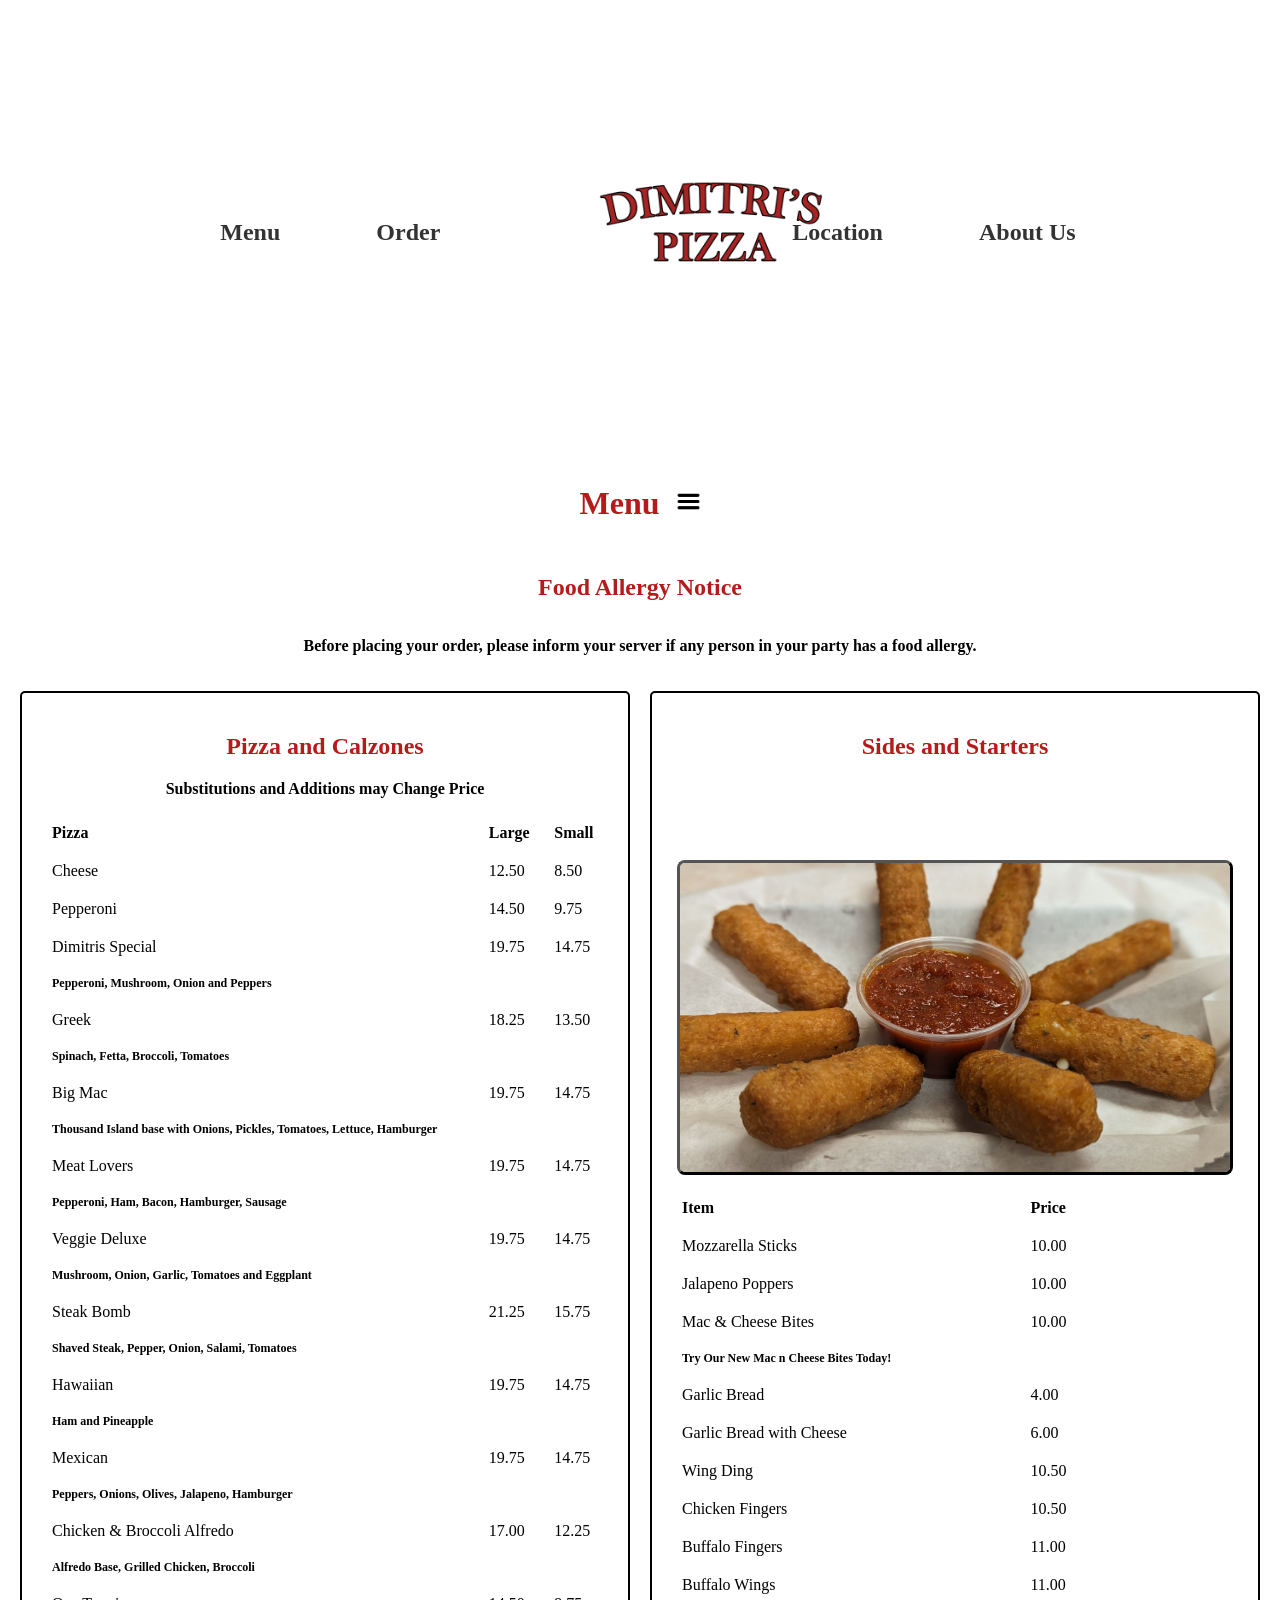
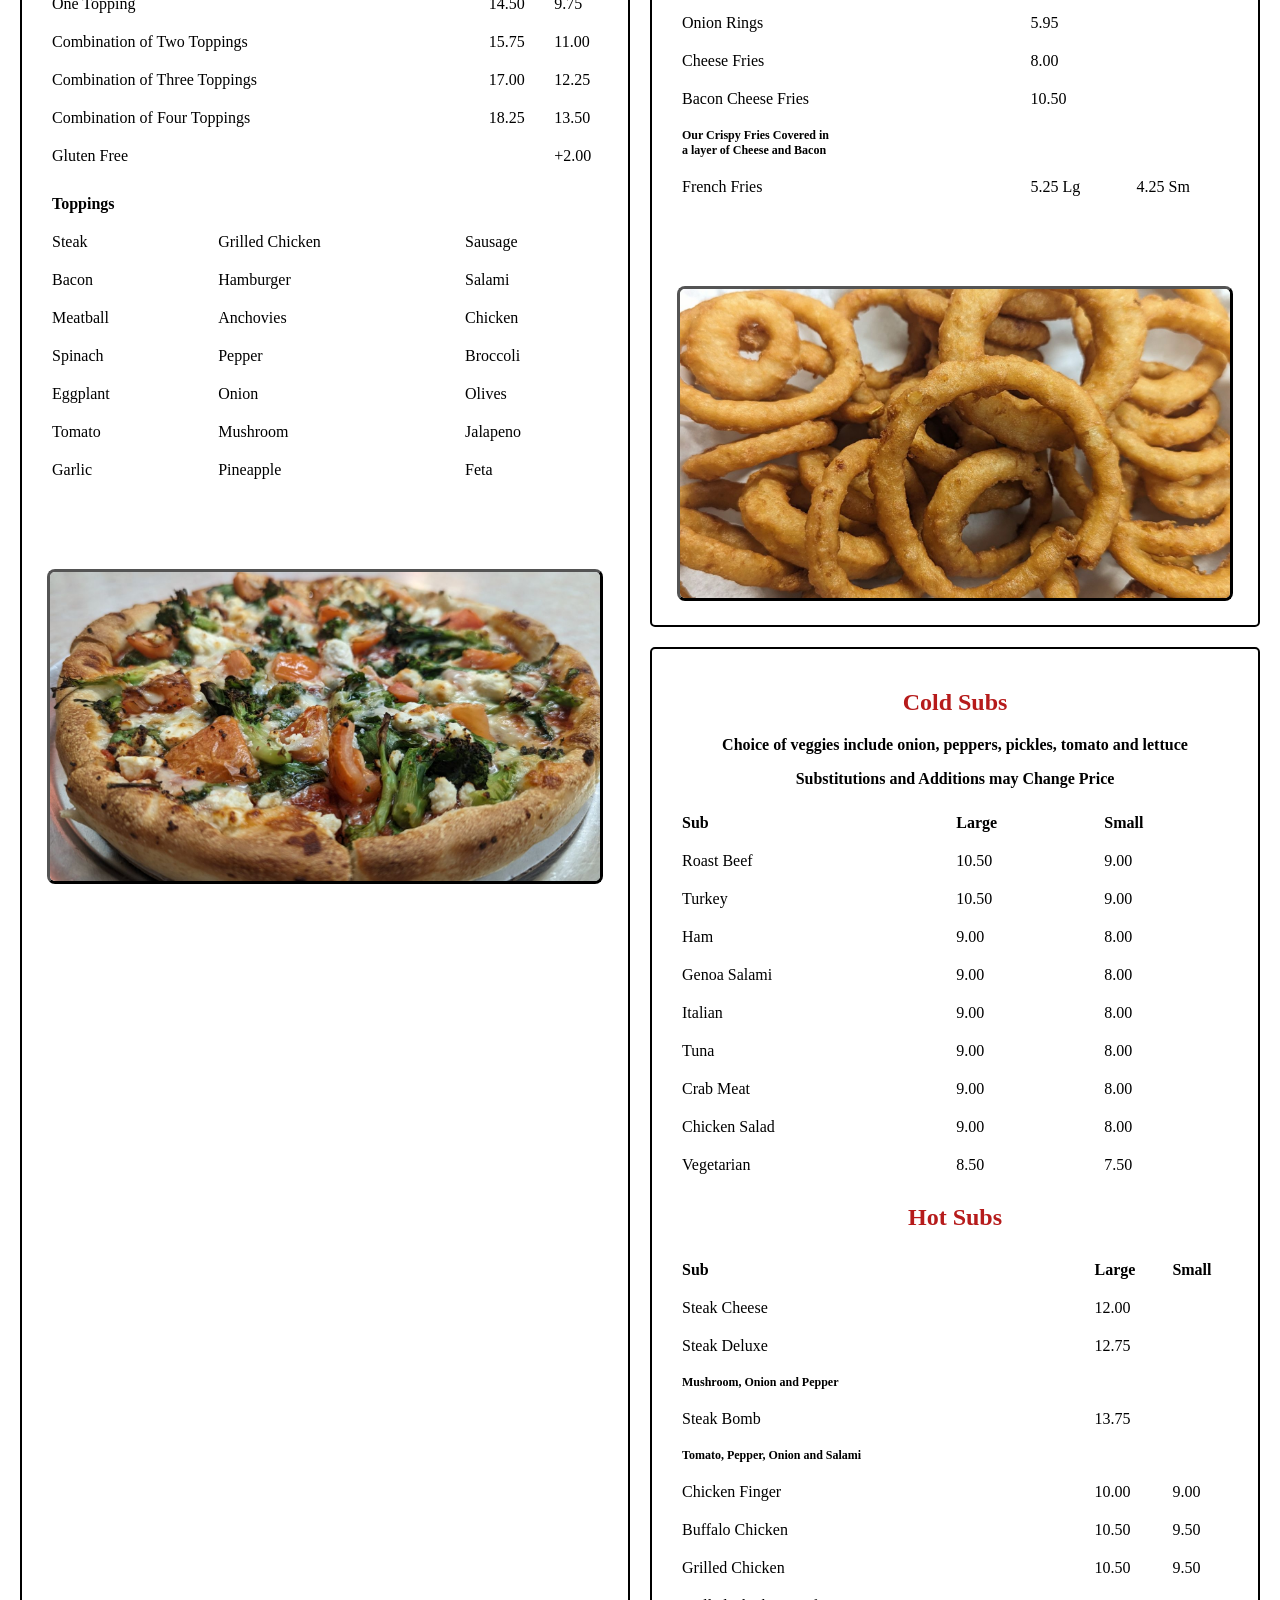
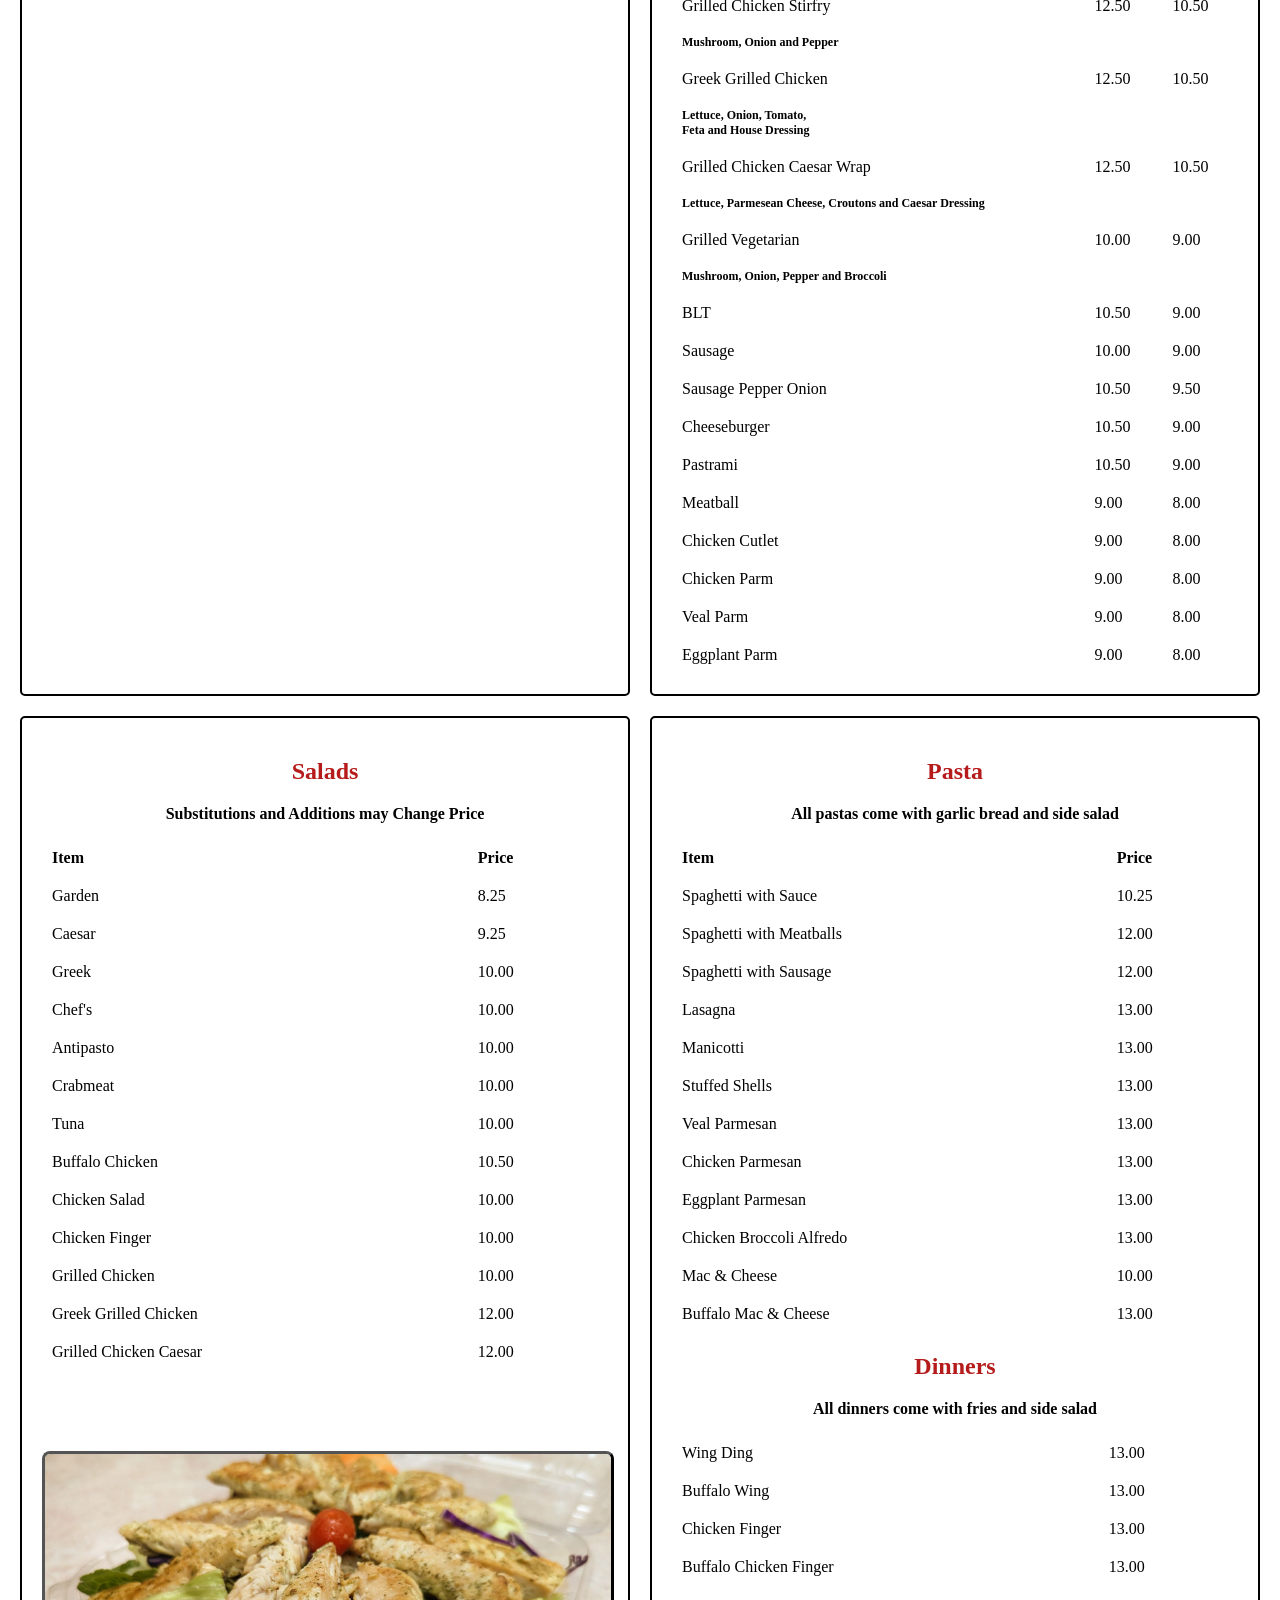
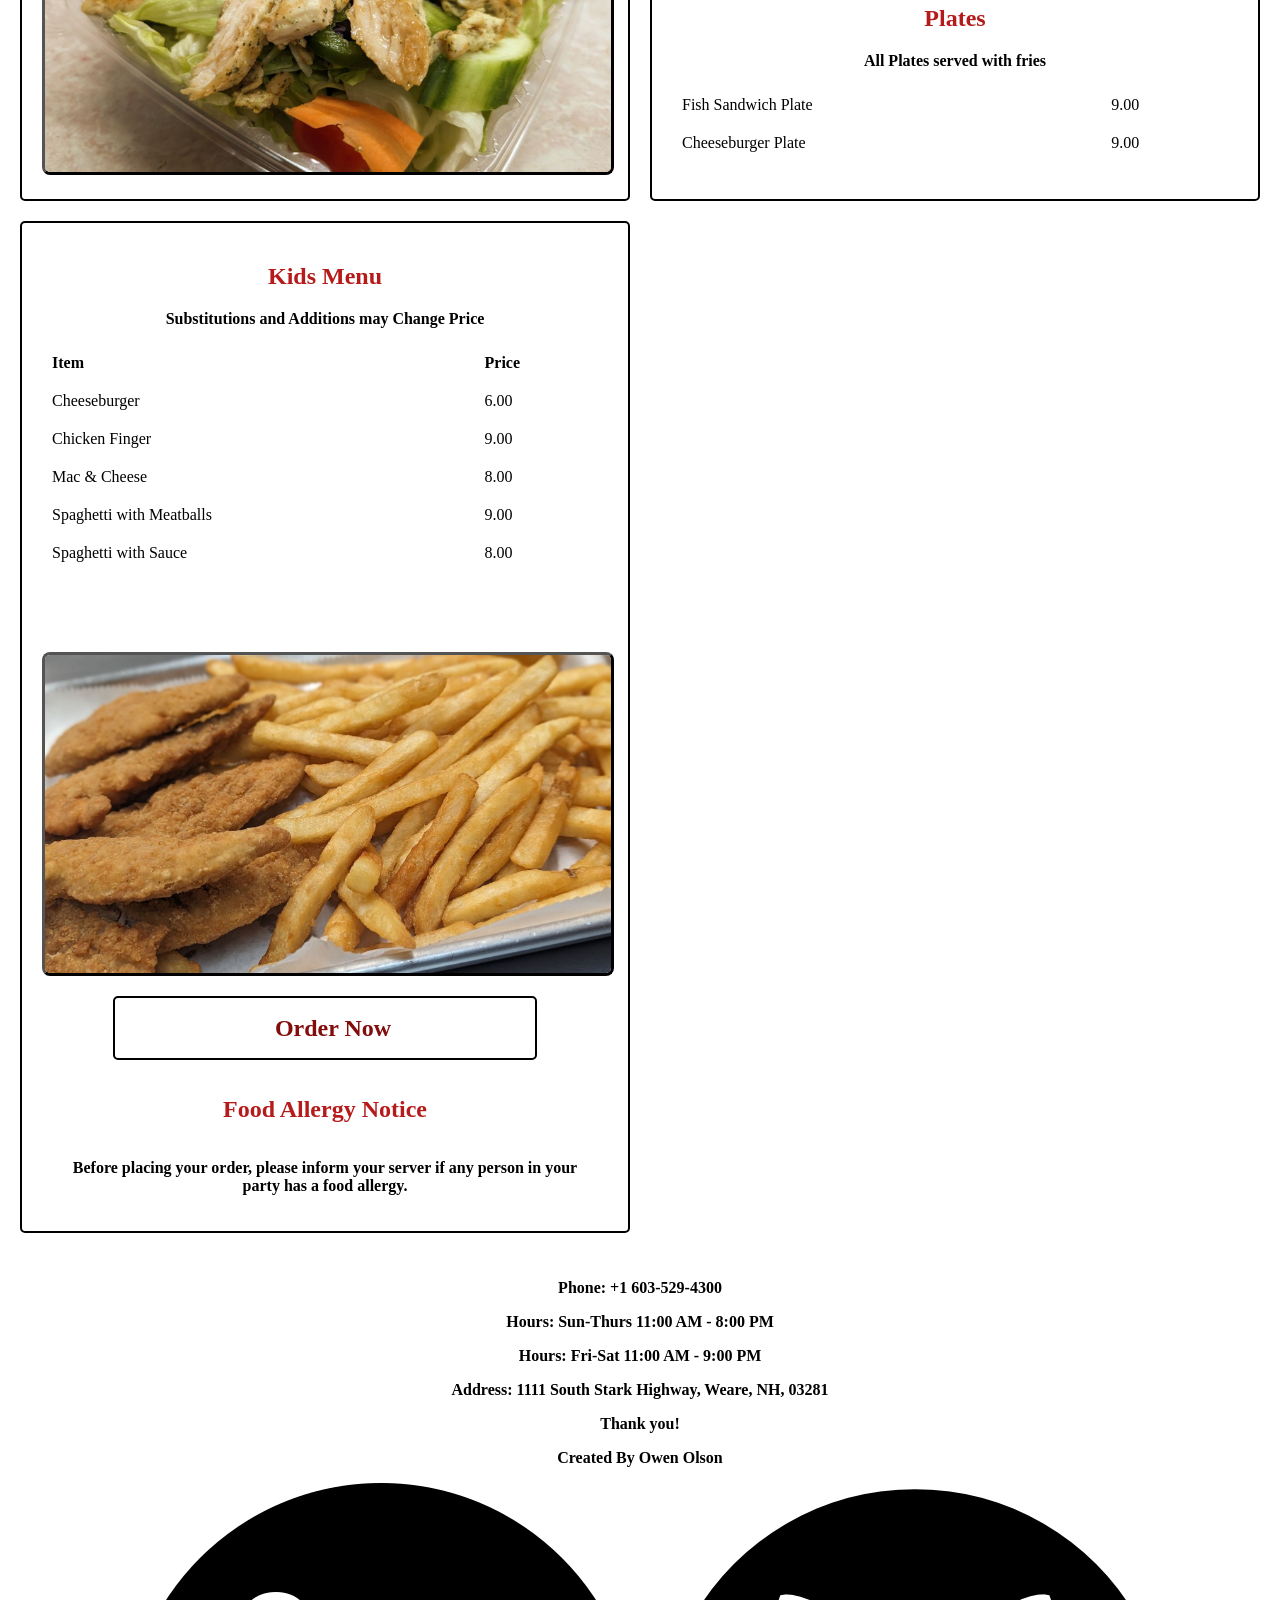
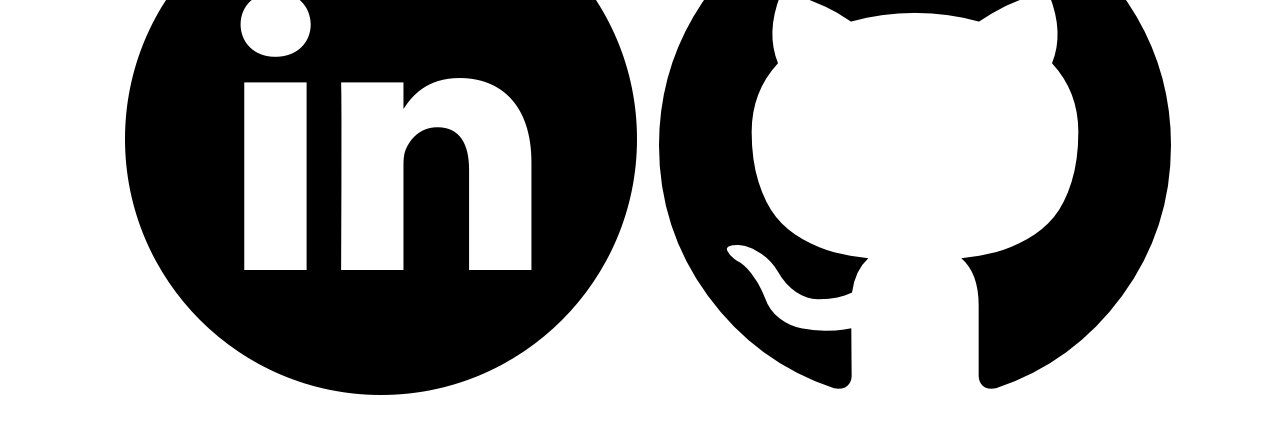
==== menu.html @ 3672a219 "made some spelling corrections" ====
<!DOCTYPE html>
<html lang="en">

<head>
  <meta charset="UTF-8">
  <meta name="viewport" content="width=device-width, initial-scale=1.0">
  <link rel="stylesheet" href="style.css" />
  <title>Dimitris Pizza Menu</title>
  <style>
    body {
      font-family: Arial, sans-serif;
      margin: 0;
      padding: 0;
      box-sizing: border-box;
    }

    header {
      display: flex;
      justify-content: center;
      align-items: center;
      padding: 10px;
      background-color: #ffffff;
      color: #b61b1b;
    }

    nav {
      display: flex;
      justify-content: center;
      align-items: center;
      background-color: #ffffff;
      padding: 1rem;
      flex-wrap: wrap;
    }

    .navbar-logo img {
      max-width: 20rem;
      margin: 3rem;
      height: auto;
    }

    .navbar-links {
      display: flex;
      margin-top: 10px;
    }

    .navbar-links a {
      font-family: "Times New Roman", Times, serif;
      font-weight: bold;
      margin: 3rem;
      text-decoration: none;
      color: #333;
    }

    h1 {
      color: #b61b1b;
      font-family: "Times New Roman", Times, serif;
      font-weight: bolder;
      font-size: 2rem;
    }

    .menu-dropdown {
      margin: 0 0 0 1rem;
      position: relative;
      display: inline-block;
    }

    .menu-dropdown-content {
      display: none;
      position: absolute;
      background-color: #f9f9f9;
      min-width: 160px;
      box-shadow: 0px 8px 16px 0px rgba(0, 0, 0, 0.2);
      z-index: 1;
    }

    .menu-dropdown:hover .menu-dropdown-content {
      display: block;
    }
    .alergy {
      display: flex;
      justify-content: center;
      align-items: center;
      flex-direction: column;
    }
    .grid-container {
      display: grid;
      grid-template-columns: repeat(auto-fill, minmax(500px, 1fr));
      grid-gap: 20px;
      justify-content: space-around;
      align-items: stretch;
      margin: 20px;
    }

    .grid-item {
      box-sizing: border-box;
      padding: 20px;
      text-align: center;
      background-color: #fff;
      border: 2px solid #000;
      border-radius: 5px;
      align-items: center;
    }

    h2 {
      color: #b61b1b;
      font-family: "Times New Roman", Times, serif;
      font-weight: bolder;
    }

    table {
      width: 100%;
      border-collapse: collapse;
      margin-top: 10px;
    }

    th,
    td {
      font-family: "Times New Roman", Times, serif;
      padding: 10px;
      text-align: left;
    }

    th {
      background-color: #ffffff;
      font-weight: bold;
    }

    .menu-img {
      border-style: outset;
      border-color: #000;
      border-radius: .5rem;
      margin-top: 5rem;
      max-width: 100%;
      height: auto;
    }

    button {
      margin: 1rem;
      box-sizing: border-box;
      padding: 1rem 3rem;
      text-align: center;
      background-color: #fff;
      border: 2px solid #000;
      border-radius: 5px;
      align-items: center;
      transition: background-color 0.3s ease;
      font-size: 1.5rem;
    }

    button:hover {
      background-color: #130000;
    }

    button a {
      text-decoration: none;
      color: #830c0c;
      font-family: "Times New Roman", Times, serif;
      font-weight: bold;
    }

    .menu-dropdown {
      position: relative;
      display: inline-block;
    }

    .menu-dropdown img {
      cursor: pointer;
    }

    .menu-dropdown-content {
      display: none;
      position: absolute;
      background-color: #f9f9f9;
      box-shadow: 0px 8px 16px 0px rgba(0, 0, 0, 0.2);
      z-index: 1;
    }

    .menu-dropdown-content a {
      color: #333;
      padding: 12px 16px;
      text-decoration: none;
      display: block;
    }

    .menu-dropdown-content a:hover {
      background-color: #ddd;
    }

    .menu-dropdown:hover .menu-dropdown-content {
      display: block;
    }


    p {
      margin: 1rem;
      font-family: "Times New Roman", Times, serif;
      font-weight: bold;
      text-align: center;

    }
    .ingredients {
      font-family: "Times New Roman", Times, serif;
      font-weight: bold;
      font-size: .75rem;
    }
    .menuheader {
      font-size: 1.5rem;
      color: #b61b1b;
      text-align: center;
    }
    @media (max-width: 820px) {
      .grid-container {
        grid-template-columns: 1fr;
      }

      .grid-item {
        width: 100%;
        margin-left: 0;
      }

      button {
        font-size: calc(100% + 1rem);
      }

      .nav {
        display: flex;
        flex-direction: column;
      }

      .navbar-links {
        flex-direction: row;
        align-items: center;

      }

      .navbar-links {
        order: 1;
      }

      .navbar-links a {
        margin: 1rem;
      }
    }
  </style>
</head>

<body>
  <nav>
    <div class="navbar-links">
      <a href="menu.html">Menu</a>
      <a href="tel:+16035294300">Order</a>
    </div>

    <div class="navbar-logo">
      <a href="index.html">
        <img class="logo" src="Photos/DimiLogo.png" alt="Dimitris Pizza Logo">
      </a>
    </div>
    <div class="navbar-links">
      <a href="index.html#location">Location</a>
      <a href="index.html#aboutus">About Us</a>
    </div>
  </nav>

  <header>
    <h1>Menu</h1>
    <div class="menu-dropdown">
      <img class="menu pizza" src="Photos/Hamburger_icon.png" alt="dropdown image" height="25rem" width="25rem">
      <div class="menu-dropdown-content">
        <a class="menu-link" href="#pizza-calzones">Pizza and Calzones</a>
        <a class="menu-link" href="#subs">Subs</a>
        <a class="menu-link" href="#sides-starters">Sides and Starters</a>
        <a class="menu-link" href="#salads">Salads</a>
        <a class="menu-link" href="#dinner-plates">Dinners and Plates</a>
        <a class="menu-link" href="#kids-menu">Kids Menu</a>
      </div>
    </div>

  </header>
  <div class="alergy">
    <h2>Food Allergy Notice</h2>
    <div>
      <p>Before placing your order, please inform your server if any person in your party has a food allergy.</p>
    </div>
  </div>

  <div class="grid-container">
    <div class="grid-item double-height pizza-calzones" id="pizza-calzones">
      <h2>Pizza and Calzones</h2>
      <p>Substitutions and Additions may Change Price</p>
      <table>
        <tr>
          <th>Pizza</th>
          <th>Large</th>
          <th>Small</th>
        </tr>
        <tr>
          <td>Cheese</td>
          <td>12.50</td>
          <td>8.50</td>
        </tr>
        <tr>
          <td>Pepperoni</td>
          <td>14.50</td>
          <td>9.75</td>
        </tr>
        <tr>
          <td>Dimitris Special</td>
          <td>19.75</td>
          <td>14.75</td>
          <tr class="ingredients">
            <td>Pepperoni, Mushroom, Onion and Peppers </td>
          </tr>
        </tr>
        <tr>
          <td>Greek</td>
          <td>18.25</td>
          <td>13.50</td>
          <tr class="ingredients">
            <td>Spinach, Fetta, Broccoli, Tomatoes </td>
          </tr>
        </tr>

        <tr>
          <td>Big Mac</td>
          <td>19.75</td>
          <td>14.75</td>
          <tr class="ingredients">
            <td>Thousand Island base with Onions, Pickles, Tomatoes, Lettuce, Hamburger</td>
          </tr>
        </tr>
        <tr>
          <td>Meat Lovers</td>
          <td>19.75</td>
          <td>14.75</td>
          <tr class="ingredients">
            <td>Pepperoni, Ham, Bacon, Hamburger, Sausage </td>
          </tr>
        </tr>
        <tr>
          <td>Veggie Deluxe</td>
          <td>19.75</td>
          <td>14.75</td>
          <tr class="ingredients">
            <td>Mushroom, Onion, Garlic, Tomatoes and Eggplant </td>
          </tr>
        </tr>
        <tr>
          <td>Steak Bomb</td>
          <td>21.25</td>
          <td>15.75</td>
          <tr class="ingredients">
            <td>Shaved Steak, Pepper, Onion, Salami, Tomatoes</td>
          </tr>
        </tr>
        <tr>
          <td>Hawaiian</td>
          <td>19.75</td>
          <td>14.75</td>
          <tr class="ingredients">
            <td>Ham and Pineapple</td>
          </tr>
        </tr>
        <tr>
          <td>Mexican</td>
          <td>19.75</td>
          <td>14.75</td>
          <tr class="ingredients">
            <td>Peppers, Onions, Olives, Jalapeno, Hamburger</td>
          </tr>
        </tr>
        <tr>
          <td>Chicken & Broccoli Alfredo</td>
          <td>17.00</td>
          <td>12.25</td>
          <tr class="ingredients">
            <td>Alfredo Base, Grilled Chicken, Broccoli</td>
          </tr>
        </tr>
        <td>One Topping</td>
        <td>14.50</td>
        <td>9.75</td>
        </tr>
        <tr>
          <td>Combination of Two Toppings</td>
          <td>15.75</td>
          <td>11.00</td>
        </tr>
        <tr>
          <td>Combination of Three Toppings</td>
          <td>17.00</td>
          <td>12.25</td>
        </tr>
        <tr>
          <td>Combination of Four Toppings</td>
          <td>18.25</td>
          <td>13.50</td>
        </tr>

        <tr>
          <td>Gluten Free</td>
          <td></td>
          <td>+2.00</td>
        </tr>

      </table>
      <table>
        <tr>
          <th>Toppings</th>
        </tr>
        <tr>
          <td>Steak</td>
          <td>Grilled Chicken</td>
          <td>Sausage</td>
        </tr>
        <tr>
          <td>Bacon</td>
          <td>Hamburger</td>
          <td>Salami</td>
        </tr>
        <tr>
          <td>Meatball</td>
          <td>Anchovies</td>
          <td>Chicken</td>
        </tr>
        <tr>
          <td>Spinach</td>
          <td>Pepper</td>
          <td>Broccoli</td>
        </tr>
        <tr>
          <td>Eggplant</td>
          <td>Onion</td>
          <td>Olives</td>
        </tr>
        <tr>
          <td>Tomato</td>
          <td>Mushroom</td>
          <td>Jalapeno</td>
        </tr>
        <tr>
          <td>Garlic</td>
          <td>Pineapple</td>
          <td>Feta</td>
        </tr>
      </table>
      <img class="menu-img" src="Photos/Pizza.JPG" alt="Menu page image of a yummy dimitris pizza" height="400rem"
        width="550rem">
    </div>
    <div class="grid-item sides-starters" id="sides-starters">
      <h2>Sides and Starters</h2>
      <table>
        <tr>
          <th>Item</th>
          <th>Price</th>
        </tr>
        
        <tr>
          <td>Mozzarella Sticks</td>
          <td>10.00</td>
        </tr>
        <img class="menu-img" src="Photos/mozzstix.JPG" alt="menu item Mozzarella sticks" height="400rem"
        width="550rem">
        <tr>
          <td>Jalapeno Poppers</td>
          <td>10.00</td>
        </tr>
        <tr>
          <td>Mac & Cheese Bites</td>
          <td>10.00</td>
          <tr class="ingredients">
            <td>Try Our New Mac n Cheese Bites Today!
          </tr>
        </tr>
        <tr>
          <td>Garlic Bread</td>
          <td>4.00</td>
        </tr>
        <tr>
          <td>Garlic Bread with Cheese</td>
          <td>6.00</td>
        </tr>
        <tr>
          <td>Wing Ding</td>
          <td>10.50</td>
        </tr>
        <tr>
          <td>Chicken Fingers</td>
          <td>10.50</td>
        </tr>
        <tr>
          <td>Buffalo Fingers</td>
          <td>11.00</td>
        </tr>
        <tr>
          <td>Buffalo Wings</td>
          <td>11.00</td>
        </tr>
        <tr>
          <td>Onion Rings</td>
          <td>5.95</td>
        </tr>
        <tr>
          <td>Cheese Fries</td>
          <td>8.00</td>
        </tr>
        <tr>
          <td>Bacon Cheese Fries</td>
          <td>10.50</td>
          <tr class="ingredients">
            <td>Our Crispy Fries  Covered in <br>  a layer of Cheese and Bacon</td>
          </tr>
        </tr>
        <tr>
          <td>French Fries</td>
          <td>5.25 Lg</td>
          <td>4.25 Sm</td>
        </tr>


      </table>
      <img class="menu-img" src="Photos/onionring.JPG" alt="Menu page image of a yummy dimitris pizza" height="400rem"
        width="550rem">
    </div>
    <div class="grid-item subs" id="subs">
      <h2>Cold Subs</h2>
      <p>Choice of veggies include onion, peppers, pickles, tomato and lettuce</p>
      <p>Substitutions and Additions may Change Price</p>
      <table>
        <tr>
          <th>Sub</th>
          <th>Large</th>
          <th>Small</th>
        </tr>
        <tr>
          <td>Roast Beef</td>
          <td>10.50</td>
          <td>9.00</td>
        </tr>
        <tr>
          <td>Turkey</td>
          <td>10.50</td>
          <td>9.00</td>
        </tr>
        <tr>
          <td>Ham</td>
          <td>9.00</td>
          <td>8.00</td>
        </tr>
        <tr>
          <td>Genoa Salami</td>
          <td>9.00</td>
          <td>8.00</td>
        </tr>
        <tr>
          <td>Italian</td>
          <td>9.00</td>
          <td>8.00</td>
        </tr>
        <tr>
          <td>Tuna</td>
          <td>9.00</td>
          <td>8.00</td>
        </tr>
        <tr>
          <td>Crab Meat</td>
          <td>9.00</td>
          <td>8.00</td>
        </tr>
        <tr>
          <td>Chicken Salad</td>
          <td>9.00</td>
          <td>8.00</td>
        </tr>
        <tr>
          <td>Vegetarian</td>
          <td>8.50</td>
          <td>7.50</td>
        </tr>
      </table>

      <h2>Hot Subs</h2>
      <table>

        <tr>
          <th>Sub</th>
          <th>Large</th>
          <th>Small</th>
        </tr>
        <tr>
          <td>Steak Cheese</td>
          <td>12.00</td>
        </tr>
        <tr>
          <td>Steak Deluxe</td>
          <td>12.75</td>
          <tr class="ingredients">
            <td>Mushroom, Onion and Pepper</td>
          </tr>
        </tr>
        <tr>
          <td>Steak Bomb</td>
          <td>13.75</td>
          <tr class="ingredients">
            <td>Tomato, Pepper, Onion and Salami</td>
          </tr>
        </tr>
        <tr>
          <td>Chicken Finger</td>
          <td>10.00</td>
          <td>9.00</td>
        </tr>
        <tr>
          <td>Buffalo Chicken</td>
          <td>10.50</td>
          <td>9.50</td>
        </tr>
        <tr>
          <td>Grilled Chicken</td>
          <td>10.50</td>
          <td>9.50</td>
        </tr>
        <tr>
          <td>Grilled Chicken Stirfry</td>
          <td>12.50</td>
          <td>10.50</td>
          <tr class="ingredients">
            <td>Mushroom, Onion and Pepper</td>
          </tr>
        </tr>
        <tr>
          <td>Greek Grilled Chicken</td>
          <td>12.50</td>
          <td>10.50</td>
          <tr class="ingredients">
            <td>Lettuce, Onion,  Tomato, <br> Feta and House Dressing</td>
          </tr>
        </tr>
        <tr>
          <td>Grilled Chicken Caesar Wrap</td>
          <td>12.50</td>
          <td>10.50</td>
          <tr class="ingredients">
            <td>Lettuce, Parmesean Cheese, Croutons and Caesar Dressing</td>
          </tr>
        </tr>
        
        <tr>
          <td>Grilled Vegetarian</td>
          <td>10.00</td>
          <td>9.00</td>
          <tr class="ingredients">
            <td>Mushroom, Onion, Pepper and Broccoli</td>
          </tr>
        </tr>
        <tr>
          <td>BLT</td>
          <td>10.50</td>
          <td>9.00</td>
        </tr>
        <tr>
          <td>Sausage</td>
          <td>10.00</td>
          <td>9.00</td>
        </tr>
        <tr>
          <td>Sausage Pepper Onion</td>
          <td>10.50</td>
          <td>9.50</td>
        </tr>
        <tr>
          <td>Cheeseburger</td>
          <td>10.50</td>
          <td>9.00</td>
        </tr>
        <tr>
          <td>Pastrami</td>
          <td>10.50</td>
          <td>9.00</td>
        </tr>
        <tr>
          <td>Meatball</td>
          <td>9.00</td>
          <td>8.00</td>
        </tr>
        <tr>
          <td>Chicken Cutlet</td>
          <td>9.00</td>
          <td>8.00</td>
        </tr>
        <tr>
          <td>Chicken Parm</td>
          <td>9.00</td>
          <td>8.00</td>
        </tr>
        <tr>
          <td>Veal Parm</td>
          <td>9.00</td>
          <td>8.00</td>
        </tr>
        <tr>
          <td>Eggplant Parm</td>
          <td>9.00</td>
          <td>8.00</td>
        </tr>

      </table>
    </div>
    <div class="grid-item salads" id="salads">
      <h2>Salads</h2>
      <p>Substitutions and Additions may Change Price</p>
      <table>
        <tr>
          <th>Item</th>
          <th>Price</th>
        </tr>
        <tr>
          <td>Garden</td>
          <td>8.25</td>
        </tr>
        <tr>
          <td>Caesar</td>
          <td>9.25</td>
        </tr>
        <tr>
          <td>Greek</td>
          <td>10.00</td>
        </tr>
        <tr>
          <td>Chef's</td>
          <td>10.00</td>
        </tr>
        <tr>
          <td>Antipasto</td>
          <td>10.00</td>
        </tr>
        <tr>
          <td>Crabmeat</td>
          <td>10.00</td>
        </tr>
        <tr>
          <td>Tuna</td>
          <td>10.00</td>
        </tr>
        <tr>
          <td>Buffalo Chicken</td>
          <td>10.50</td>
        </tr>
        <tr>
          <td>Chicken Salad</td>
          <td>10.00</td>
        </tr>
        <tr>
          <td>Chicken Finger</td>
          <td>10.00</td>
        </tr>
        <tr>
          <td>Grilled Chicken</td>
          <td>10.00</td>
        </tr>
        <tr>
          <td>Greek Grilled Chicken</td>
          <td>12.00</td>
        </tr>
        <tr>
          <td>Grilled Chicken Caesar</td>
          <td>12.00</td>
        </tr>
        <tr>
      </table>
      <img class="menu-img" src="Photos/Salad.JPG" alt="Menu page image of a yummy salad" height="auto" width="100%">

    </div>
    <div class="grid-item dinner-plates" id="dinner-plates">
      <h2>Pasta</h2>
      <p>All pastas come with garlic bread and side salad</p>
      <table>
        <tr>
          <th>Item</th>
          <th>Price</th>
        </tr>
        <tr>
          <td>Spaghetti with Sauce</td>
          <td>10.25</td>
        </tr>
        <tr>
          <td>Spaghetti with Meatballs</td>
          <td>12.00</td>

        </tr>
        <tr>
          <td>Spaghetti with Sausage</td>
          <td>12.00</td>
        </tr>
        <tr>
          <td>Lasagna</td>
          <td>13.00</td>
        </tr>
        <tr>
          <td>Manicotti</td>
          <td>13.00</td>
        </tr>
        <tr>
          <td>Stuffed Shells</td>
          <td>13.00</td>
        </tr>
        <tr>
          <td>Veal Parmesan</td>
          <td>13.00</td>
        </tr>
        <tr>
          <td>Chicken Parmesan</td>
          <td>13.00</td>
        </tr>
        <tr>
          <td>Eggplant Parmesan</td>
          <td>13.00</td>
        </tr>
        <tr>
          <td>Chicken Broccoli Alfredo</td>
          <td>13.00</td>
        </tr>
        <tr>
          <td>Mac & Cheese</td>
          <td>10.00</td>
        </tr>
        <tr>
          <td>Buffalo Mac & Cheese</td>
          <td>13.00</td>
        </tr>
      </table>
        <h2>Dinners</h2>
        <p>All dinners come with fries and side salad</p>
        <table>
        <tr>
          <td>Wing Ding</td>
          <td>13.00</td>
        </tr>
        <tr>
          <td>Buffalo Wing</td>
          <td>13.00</td>
        </tr>
        <tr>
          <td>Chicken Finger</td>
          <td>13.00</td>
        </tr>
        <tr>
          <td>Buffalo Chicken Finger</td>
          <td>13.00</td>
        </tr>
      </table>
      <h2>Plates</h2>
      <p>All Plates served with fries</p>
      <table>
        <tr>
          <td>Fish Sandwich Plate</td>
          <td>9.00</td>
        </tr>
        <tr>
          <td>Cheeseburger Plate</td>
          <td>9.00</td>
        </tr>
      </table>
    </div>
    <div class="grid-item kids-menu" id="kids-menu">
      <h2>Kids Menu</h2>
      <p>Substitutions and Additions may Change Price</p>
      <table>
        <tr>
          <th>Item</th>
          <th>Price</th>
        </tr>
        <tr>
          <td>Cheeseburger</td>
          <td>6.00</td>
        </tr>
        <tr>
          <td>Chicken Finger</td>
          <td>9.00</td>
        </tr>
        <tr>
          <td>Mac & Cheese</td>
          <td>8.00</td>
        </tr>
        <tr>
          <td>Spaghetti with Meatballs</td>
          <td>9.00</td>
        </tr>
        <tr>
          <td>Spaghetti with Sauce</td>
          <td>8.00</td>
        </tr>
      </table>
      <img class="menu-img" src="Photos/TenderFry.jpg" alt="Menu page image of a yummy salad" height="auto" width="100%">
      <button><a href="tel:+16035294300" class="button2">Order Now</a></button>
      <div class="alergy">
        <h2>Food Allergy Notice</h2>
        <div>
          <p>Before placing your order, please inform your server if any person in your party has a food allergy.</p>
        </div>
      </div>
    </div>

  </div>
  <footer>
  <div class="footer-container">
    <!-- New footer content -->
    <div class="footer-info">
      <p>Phone: +1 603-529-4300</p>
      <p>Hours: Sun-Thurs 11:00 AM - 8:00 PM</p>
      <p>Hours: Fri-Sat 11:00 AM - 9:00 PM</p>
      <p>Address: 1111 South Stark Highway, Weare, NH, 03281</p>
      <p>Thank you!</p>
      <p>Created By Owen Olson</p>
      <p><a href="https://www.linkedin.com/in/owen-olson-48b7b5208/" target="_blank" rel="noopener noreferrer">
        <img src="Photos/LInkinIcon.png" alt="LinkedIn Profile">
      </a><a href="https://github.com/owennolson" target="_blank" rel="noopener noreferrer">
        <img src="Photos/GithubIcon.png" alt="GitHub Profile">
      </a></p>
    </div>
    
</footer>
</body>

</html>
---- style.css ----
.navbar {
    display: flex;
    justify-content: baseline;
    align-items: center;
    background-color: rgb(255, 255, 255);
    color:black;
    padding: 1rem;

}
.navbar-logo {
    display: flex;
    width: 15rem;
    
}
.navbar-links {
    display: flex;
    margin-left: 1rem;
}
a {
    color: black;
    margin-left: 1rem;
    font-size: 1.5rem;
    text-decoration: none;
    
}
@media (max-width: 768px) {
    .navbar {
        flex-direction: column;
        align-items: center;
        padding: 10px;
    }

    .navbar-links {
        margin-top: 10px;
    }
    main {
        justify-content: center;
    }
    .pizzaimg {
        height: 100%;
        width: 100%
    }
}
.mainpage {
    display: flex;
    justify-content: center;
}
.pizzaimg {
    display: flex;
    width: 100%;
    /* height: auto; /* Maintain aspect ratio */
    /*object-fit: cover; */
    /* border-style: dashed; */
}
button {
        background-color: #b61b1b; /* Red color */
        color: #fff; /* White text color */
        font-size: 3rem;
        border: none;
        border-radius: 5px;
        cursor: pointer;
        margin: 5rem 2rem 10rem 2rem;
        width: 75%;
}
.pizza-calzones {
    grid-row: 1 / 3;
  }
.sides-starters {
    grid-row: 1 / .1;
}
footer {
    background-color: white;
    color: black;
    text-align: center;
    padding: 10px;
  }
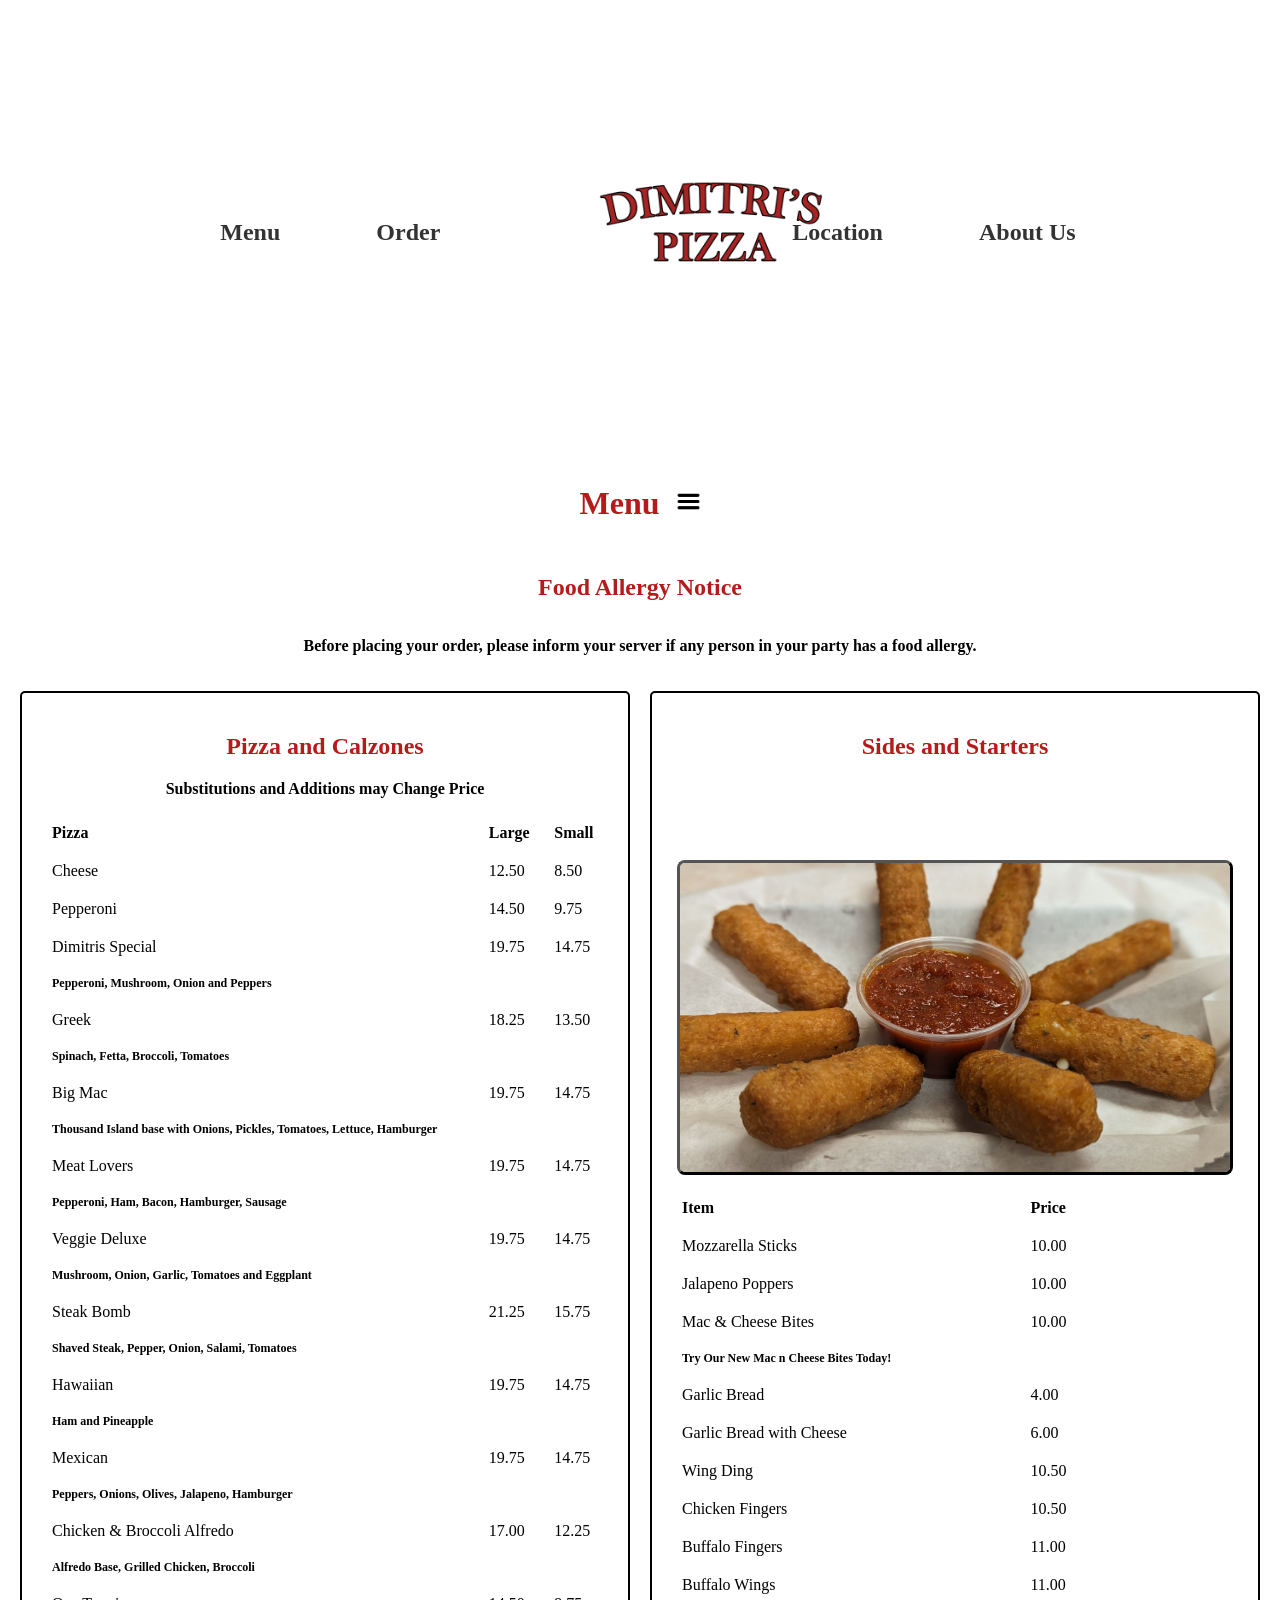
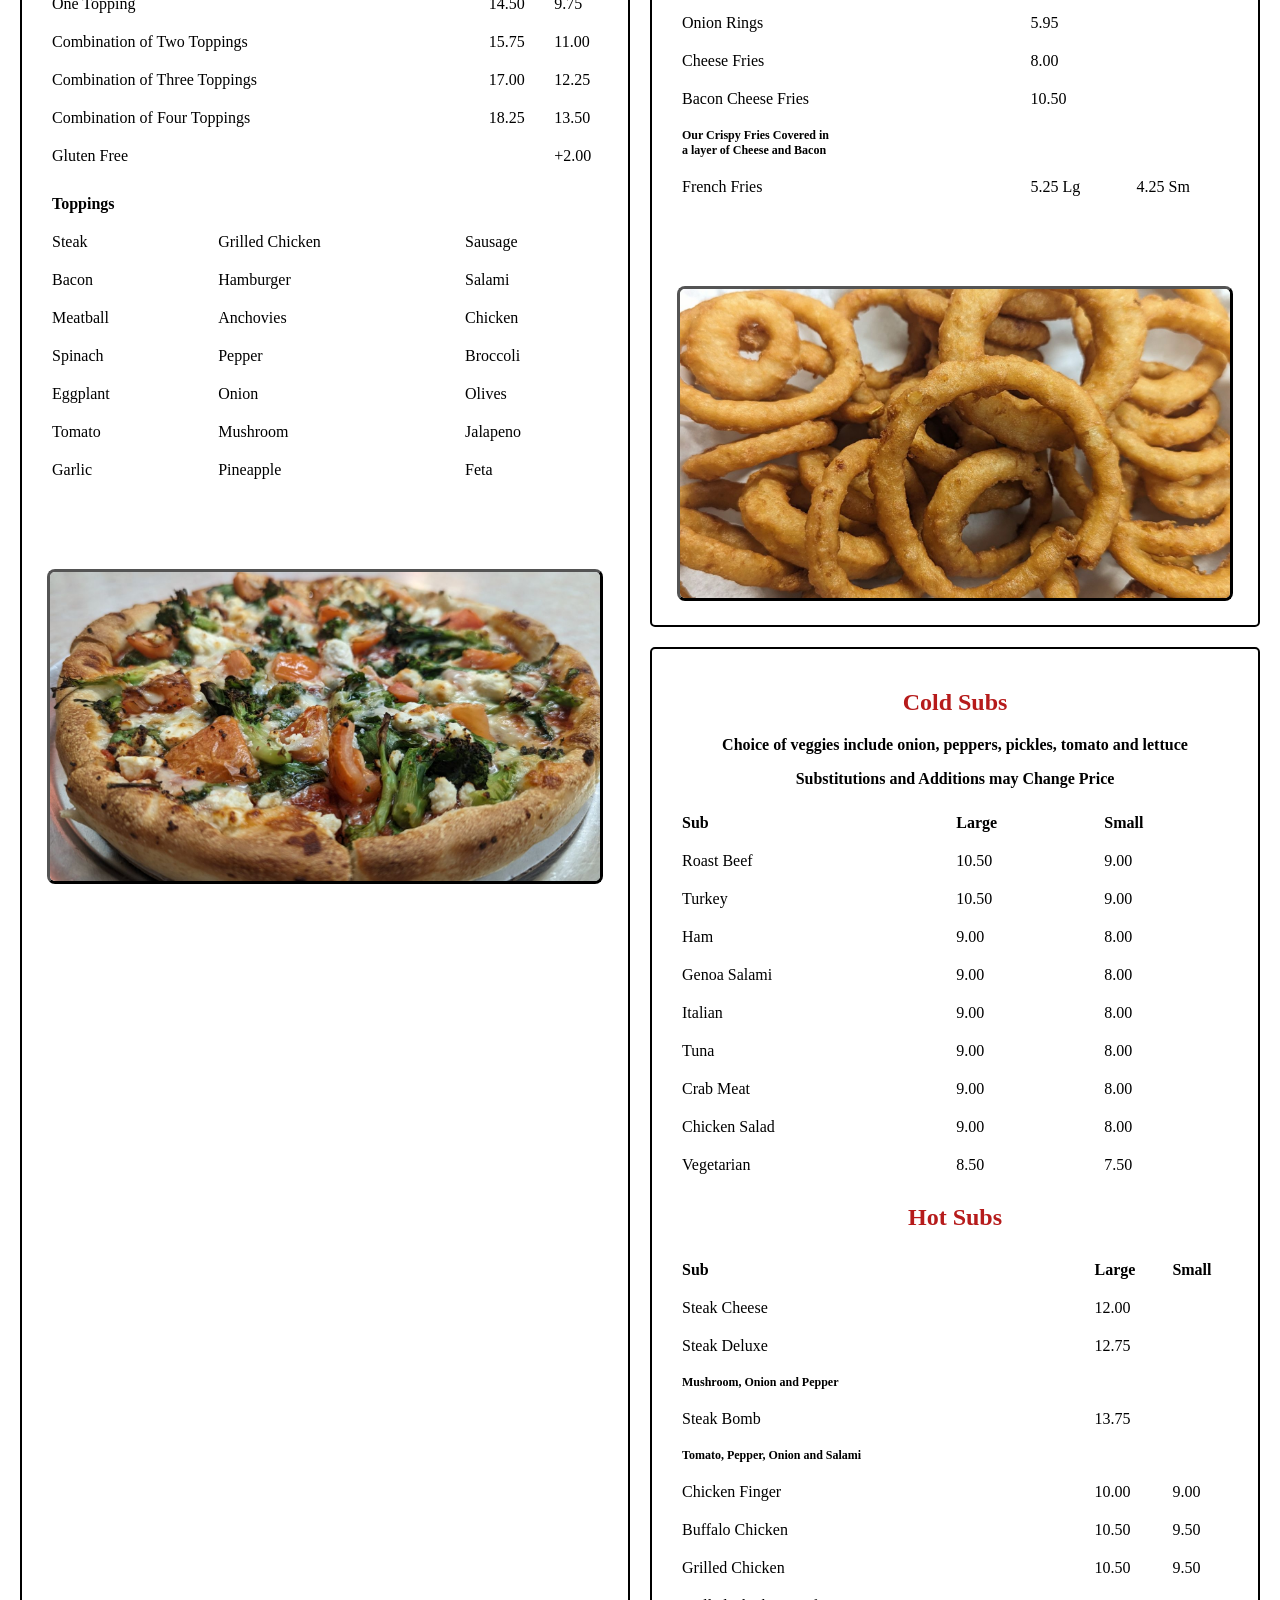
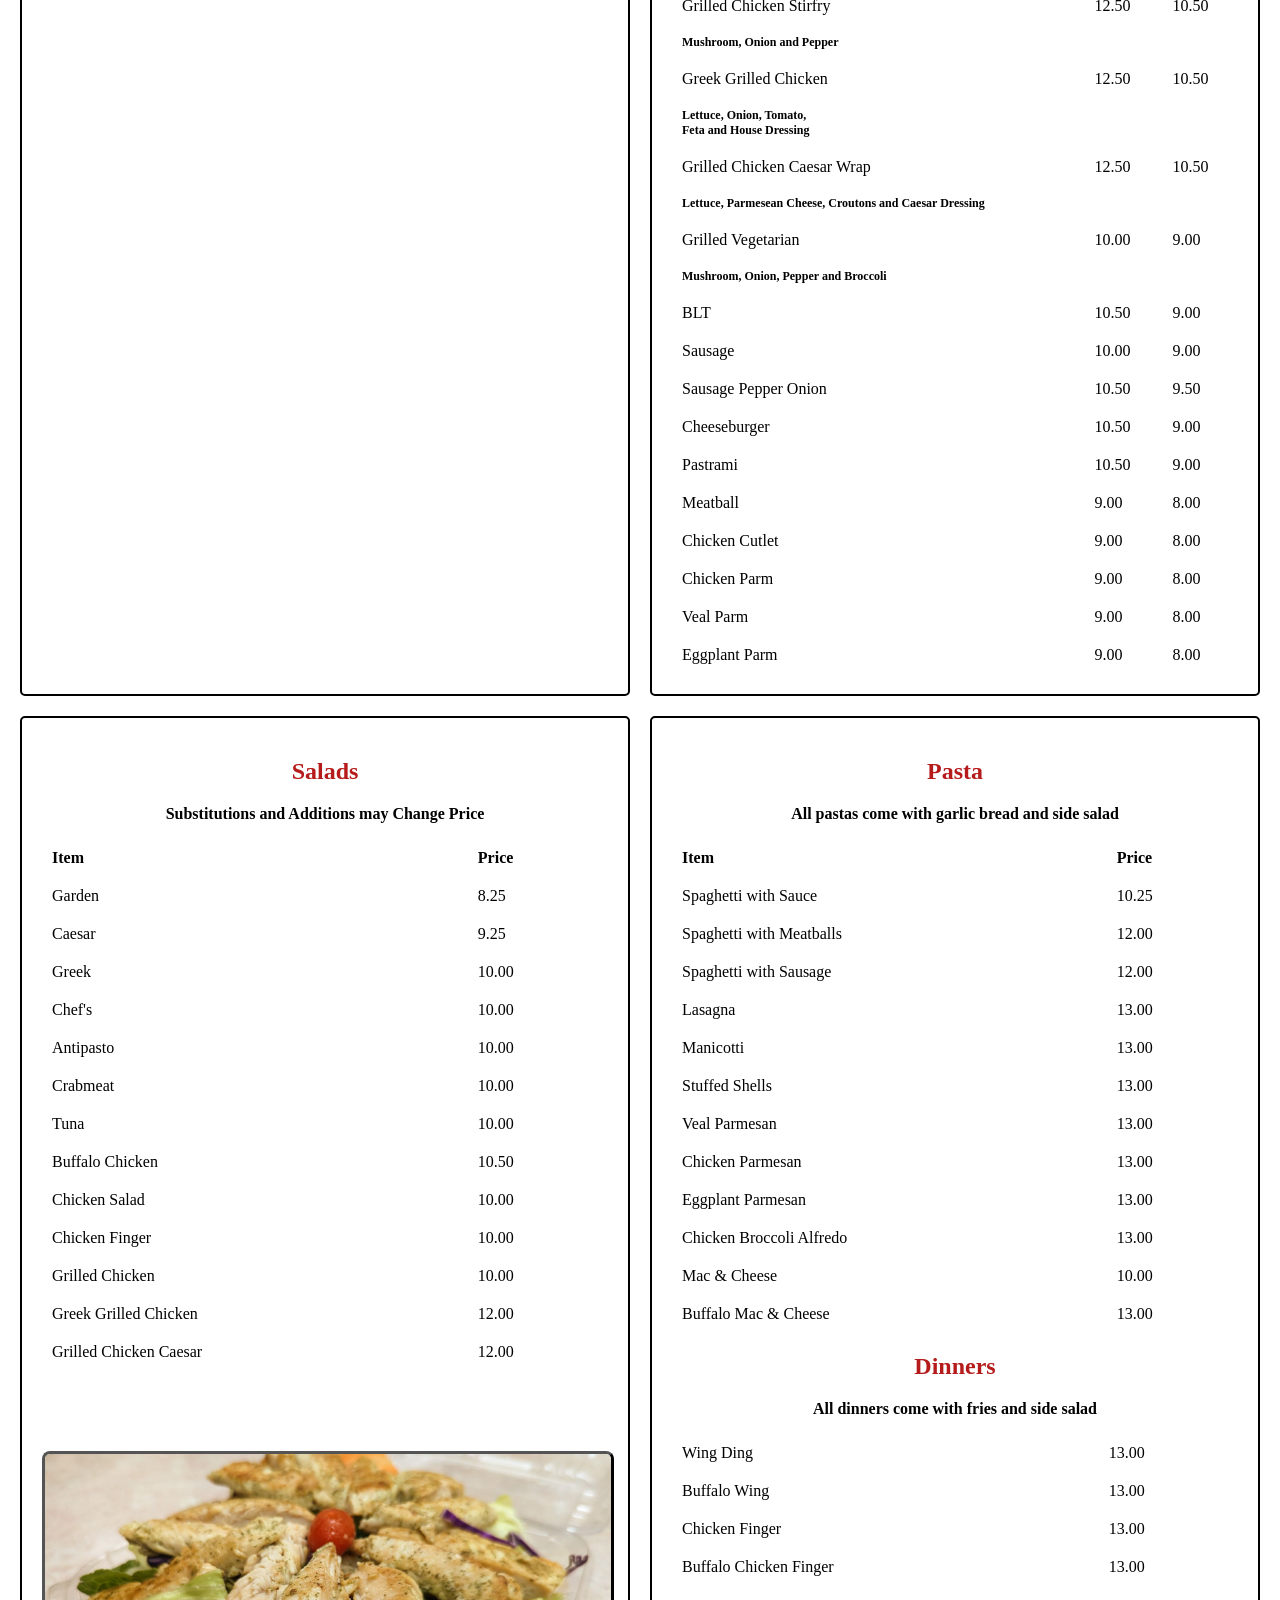
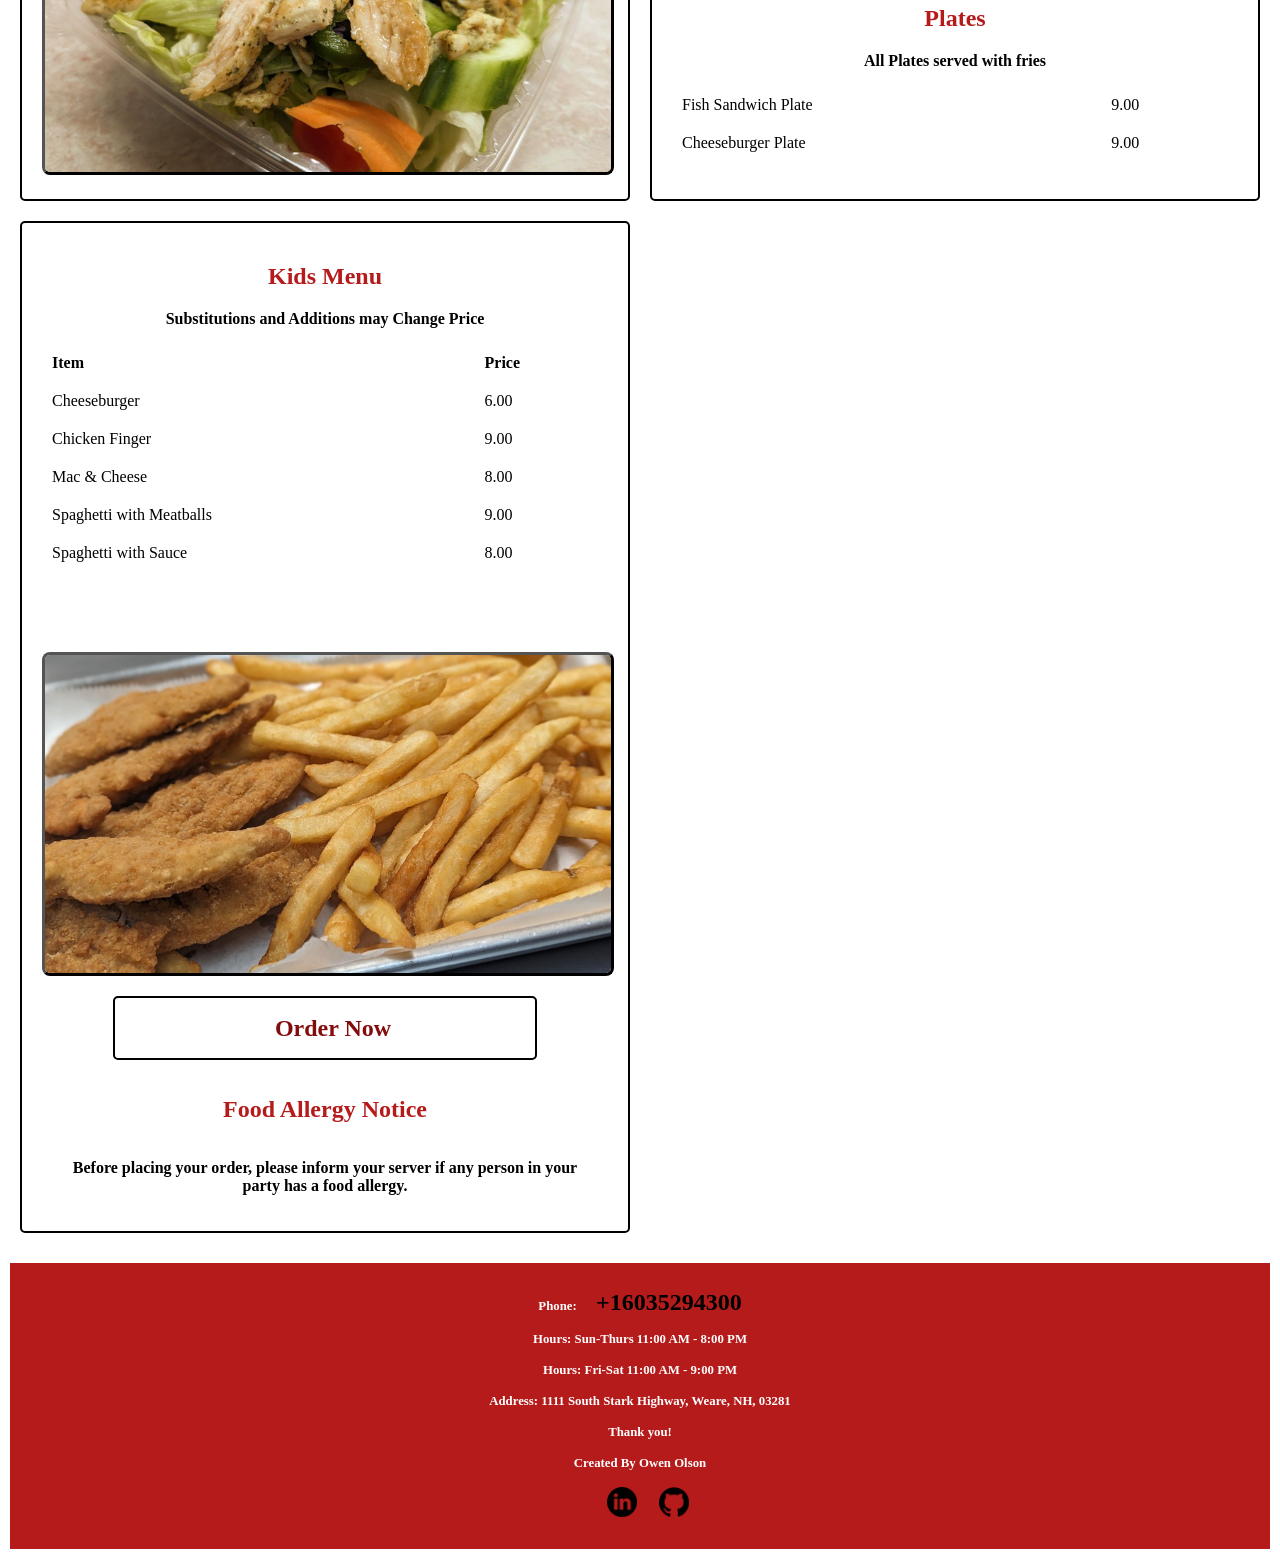
==== commit da1f7828: "centered the footer and made the number a link to call the store" ====
--- a/menu.html
+++ b/menu.html
@@ -207,6 +207,25 @@
       font-size: 1.5rem;
       color: #b61b1b;
       text-align: center;
+    }
+    .footer-container {
+        display: flex;
+        justify-content: center;
+        align-items: center;
+        flex-direction: column; /* Center items vertically */
+        background-color: #b61b1b;
+        color: #fff;
+        padding: 10px 20px;
+        font-size: 0.8rem;
+        text-align: center; /* Center text horizontally */
+    }
+
+    .footer-info {
+        flex: 1;
+    }
+
+    .footer-container img {
+        width: 30px;
     }
     @media (max-width: 820px) {
       .grid-container {
@@ -906,7 +925,7 @@
   <div class="footer-container">
     <!-- New footer content -->
     <div class="footer-info">
-      <p>Phone: +1 603-529-4300</p>
+      <p>Phone: <a href="tel:+16035294300">+16035294300</a></p>
       <p>Hours: Sun-Thurs 11:00 AM - 8:00 PM</p>
       <p>Hours: Fri-Sat 11:00 AM - 9:00 PM</p>
       <p>Address: 1111 South Stark Highway, Weare, NH, 03281</p>
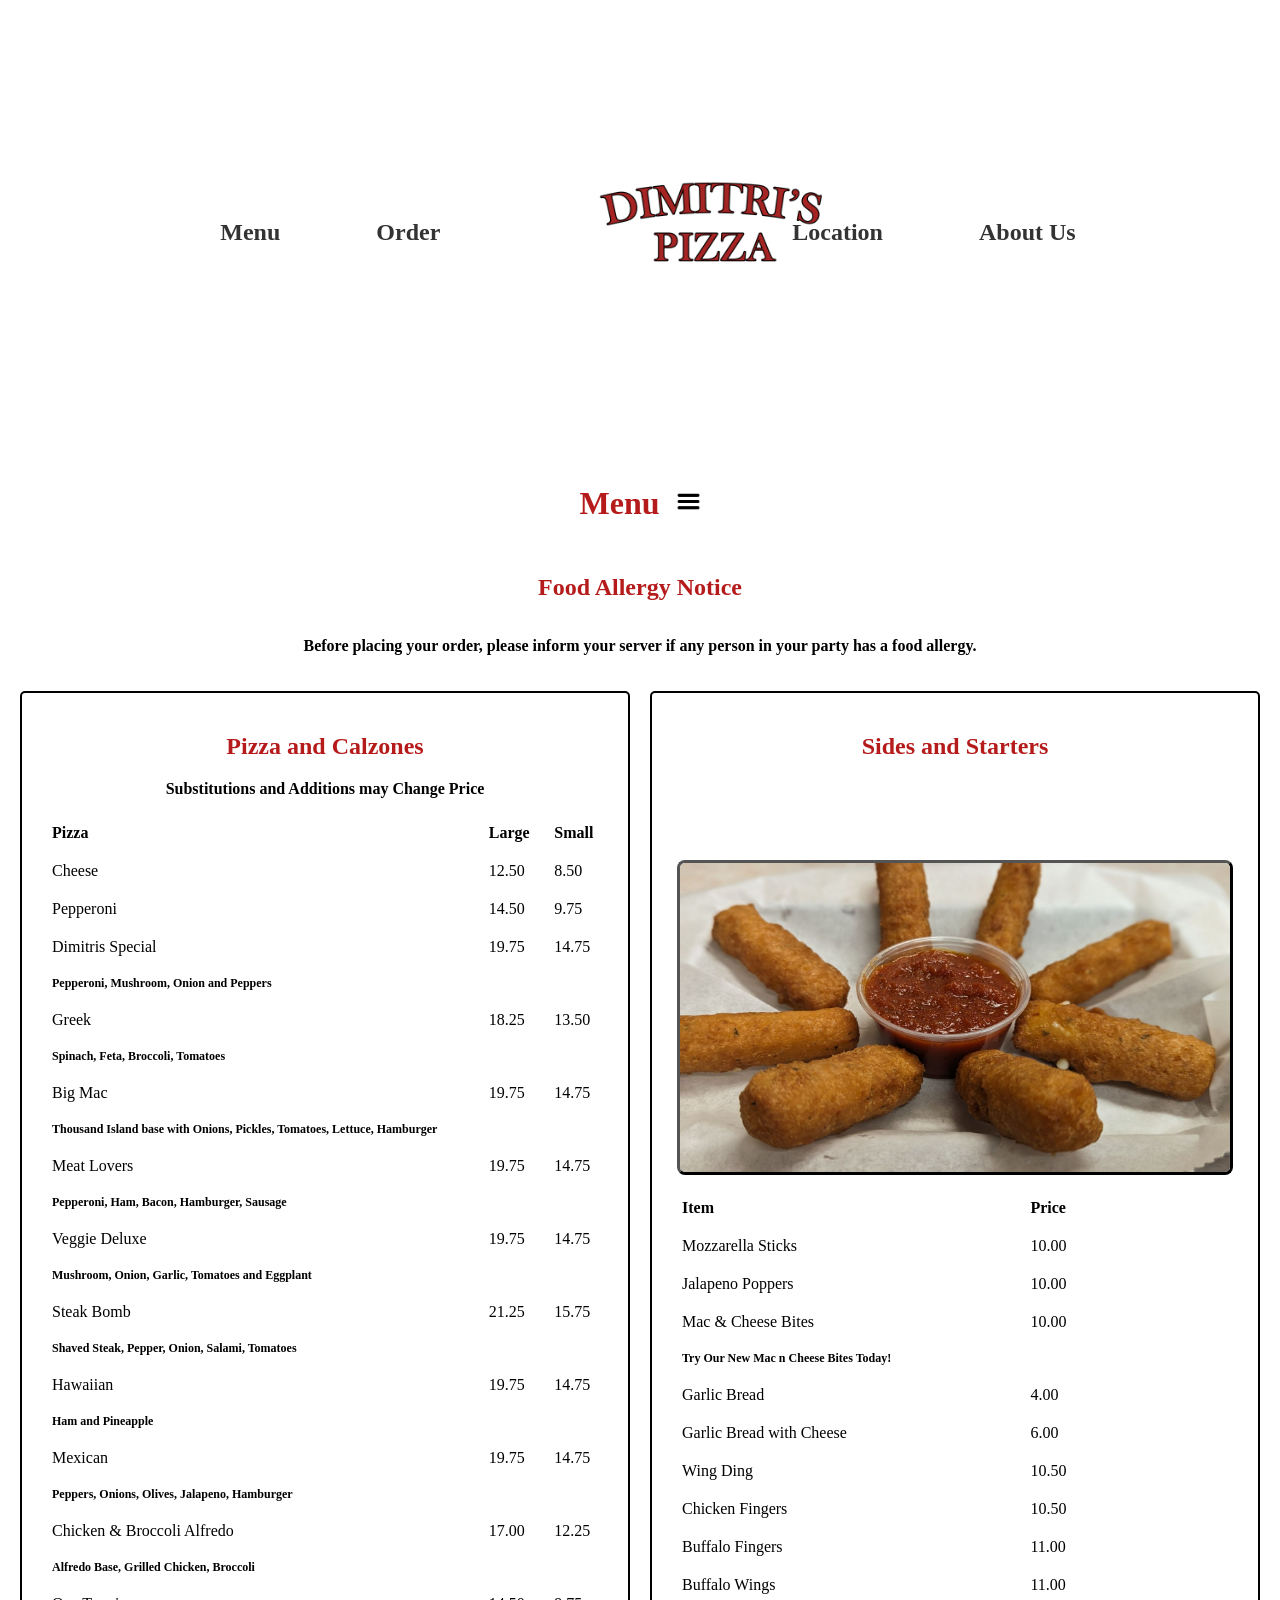
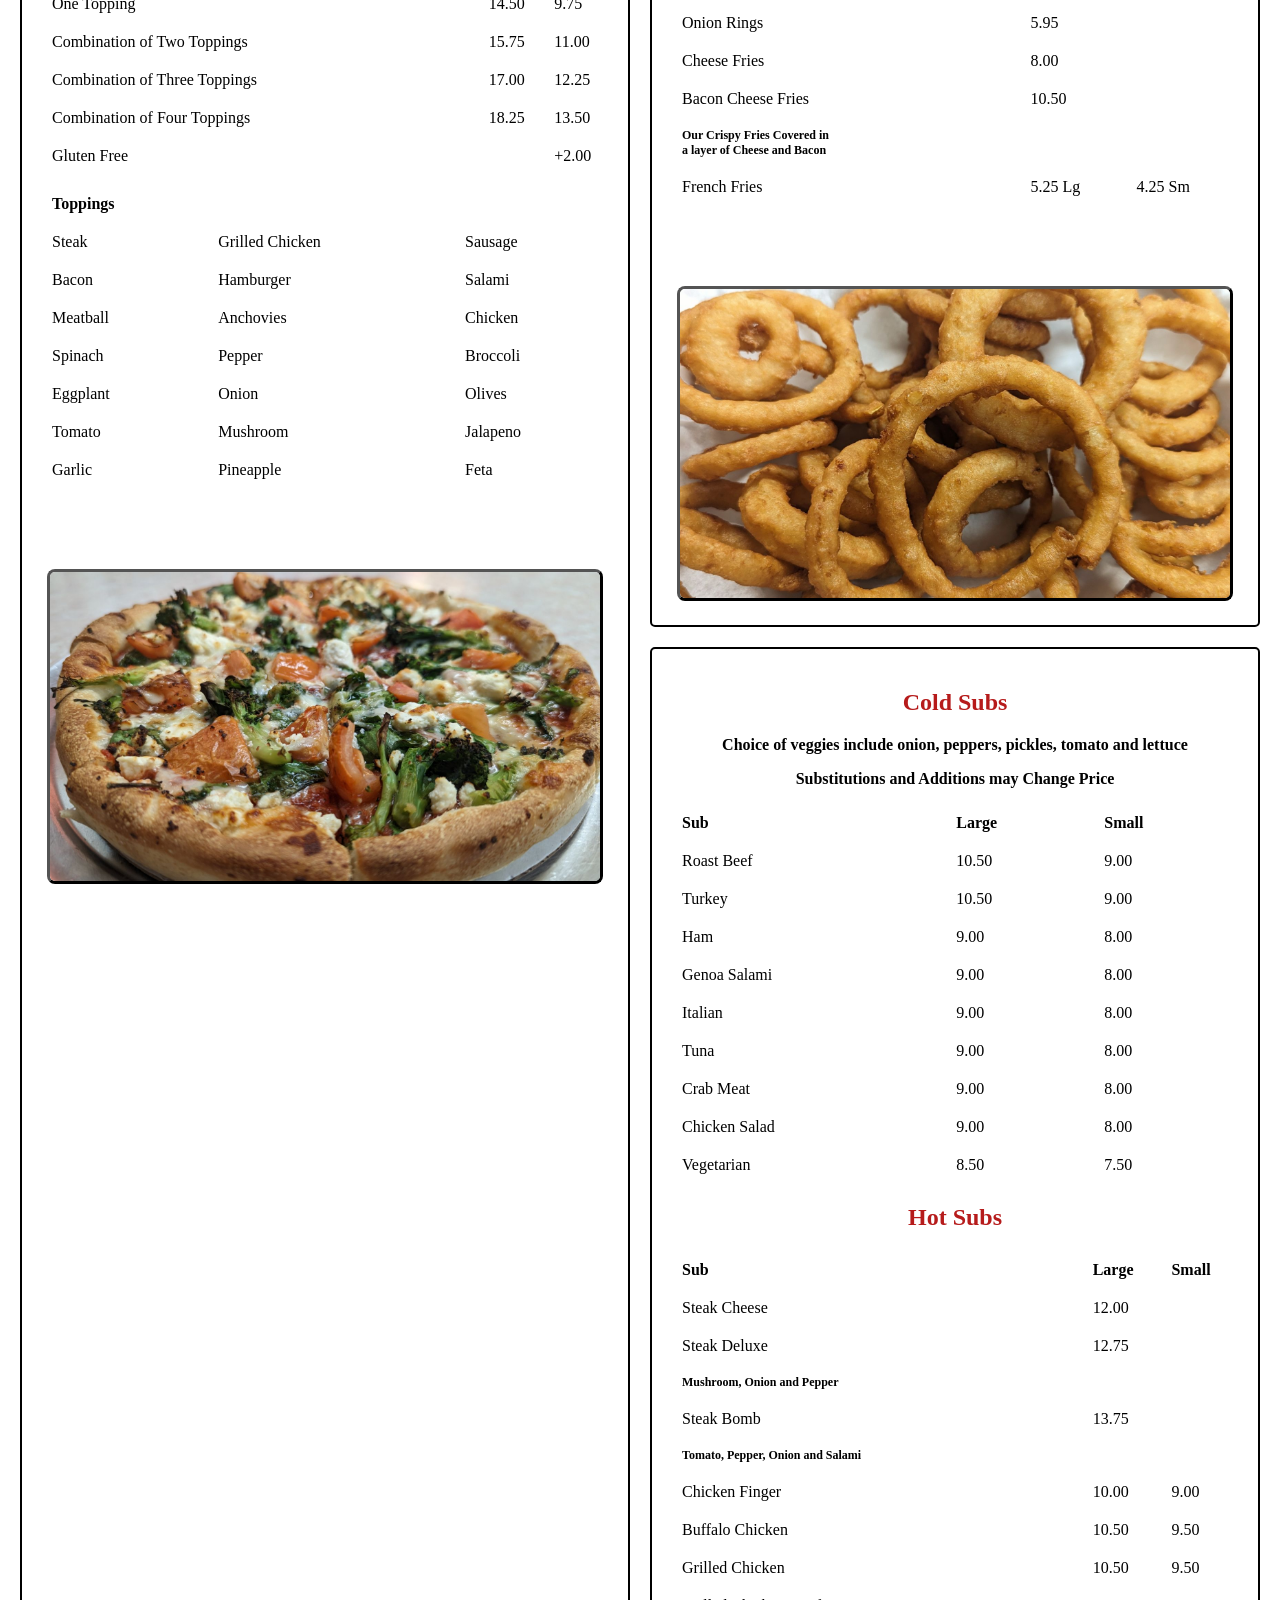
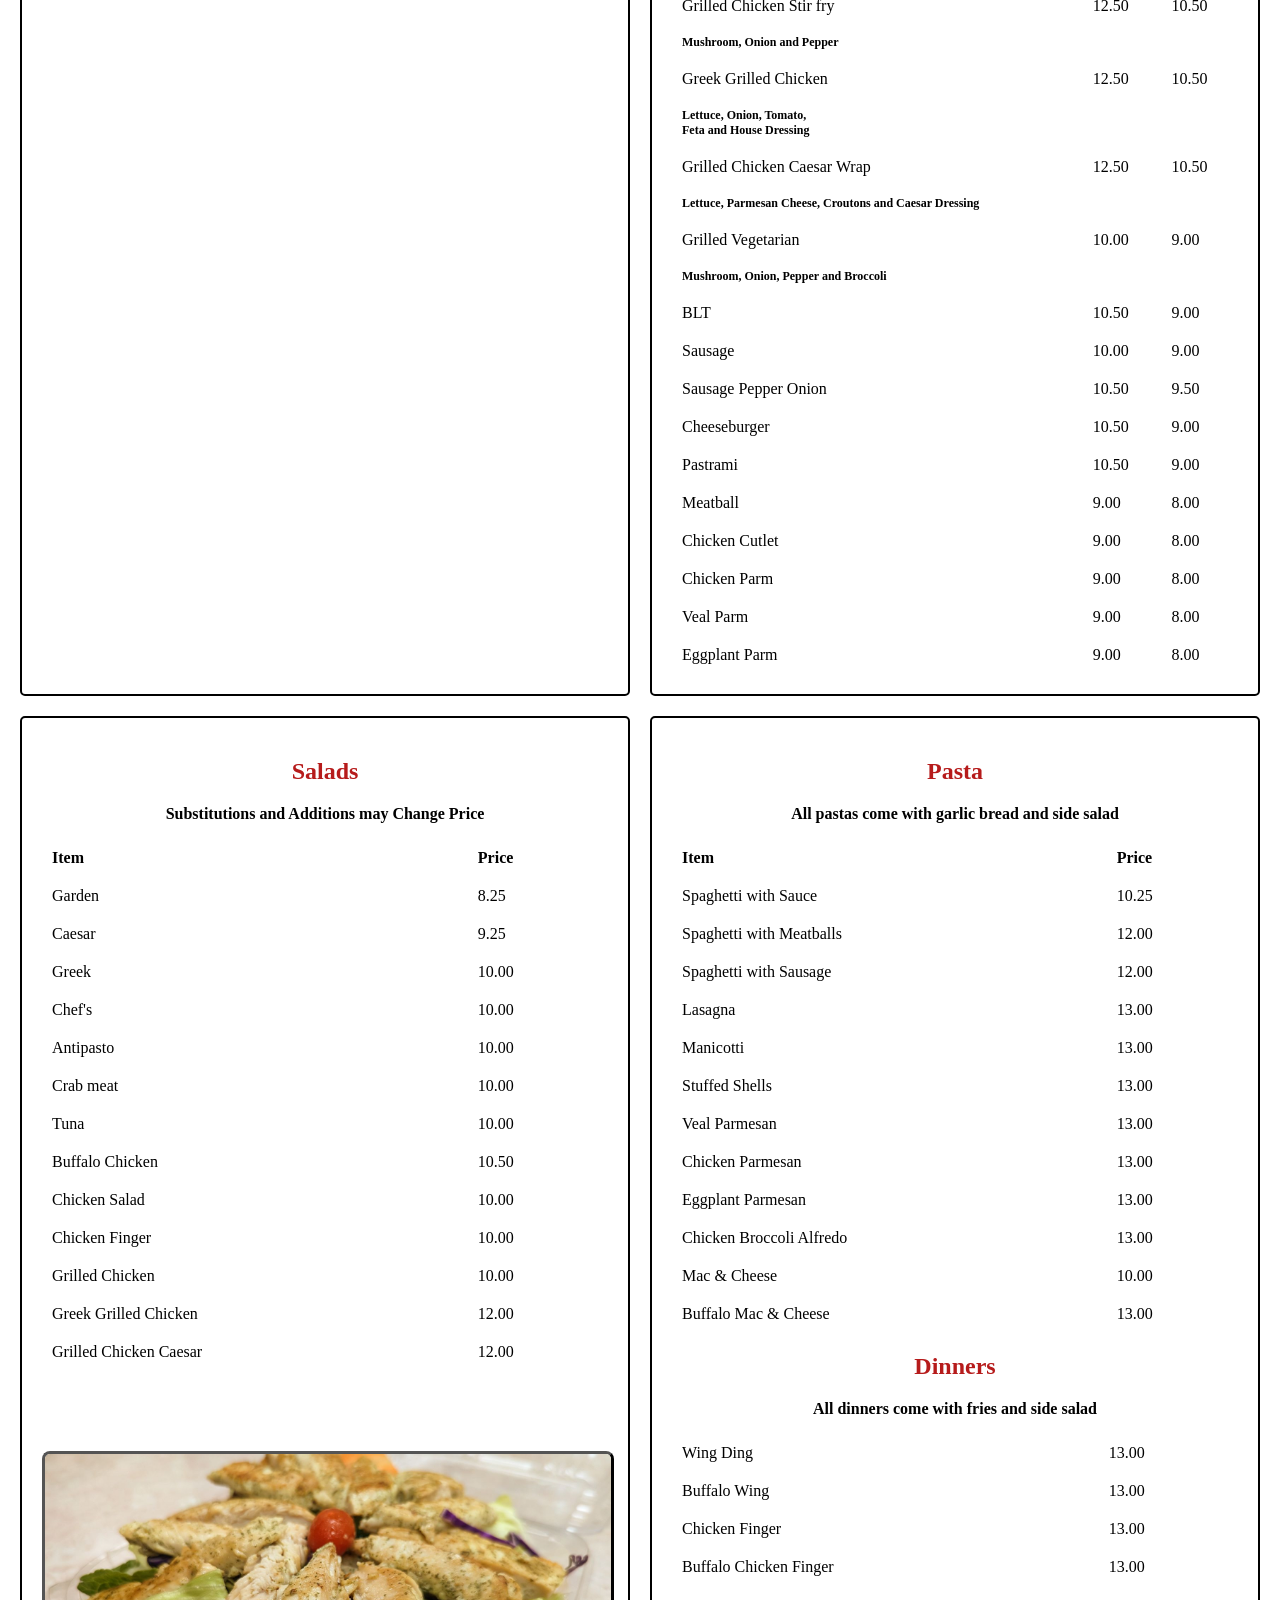
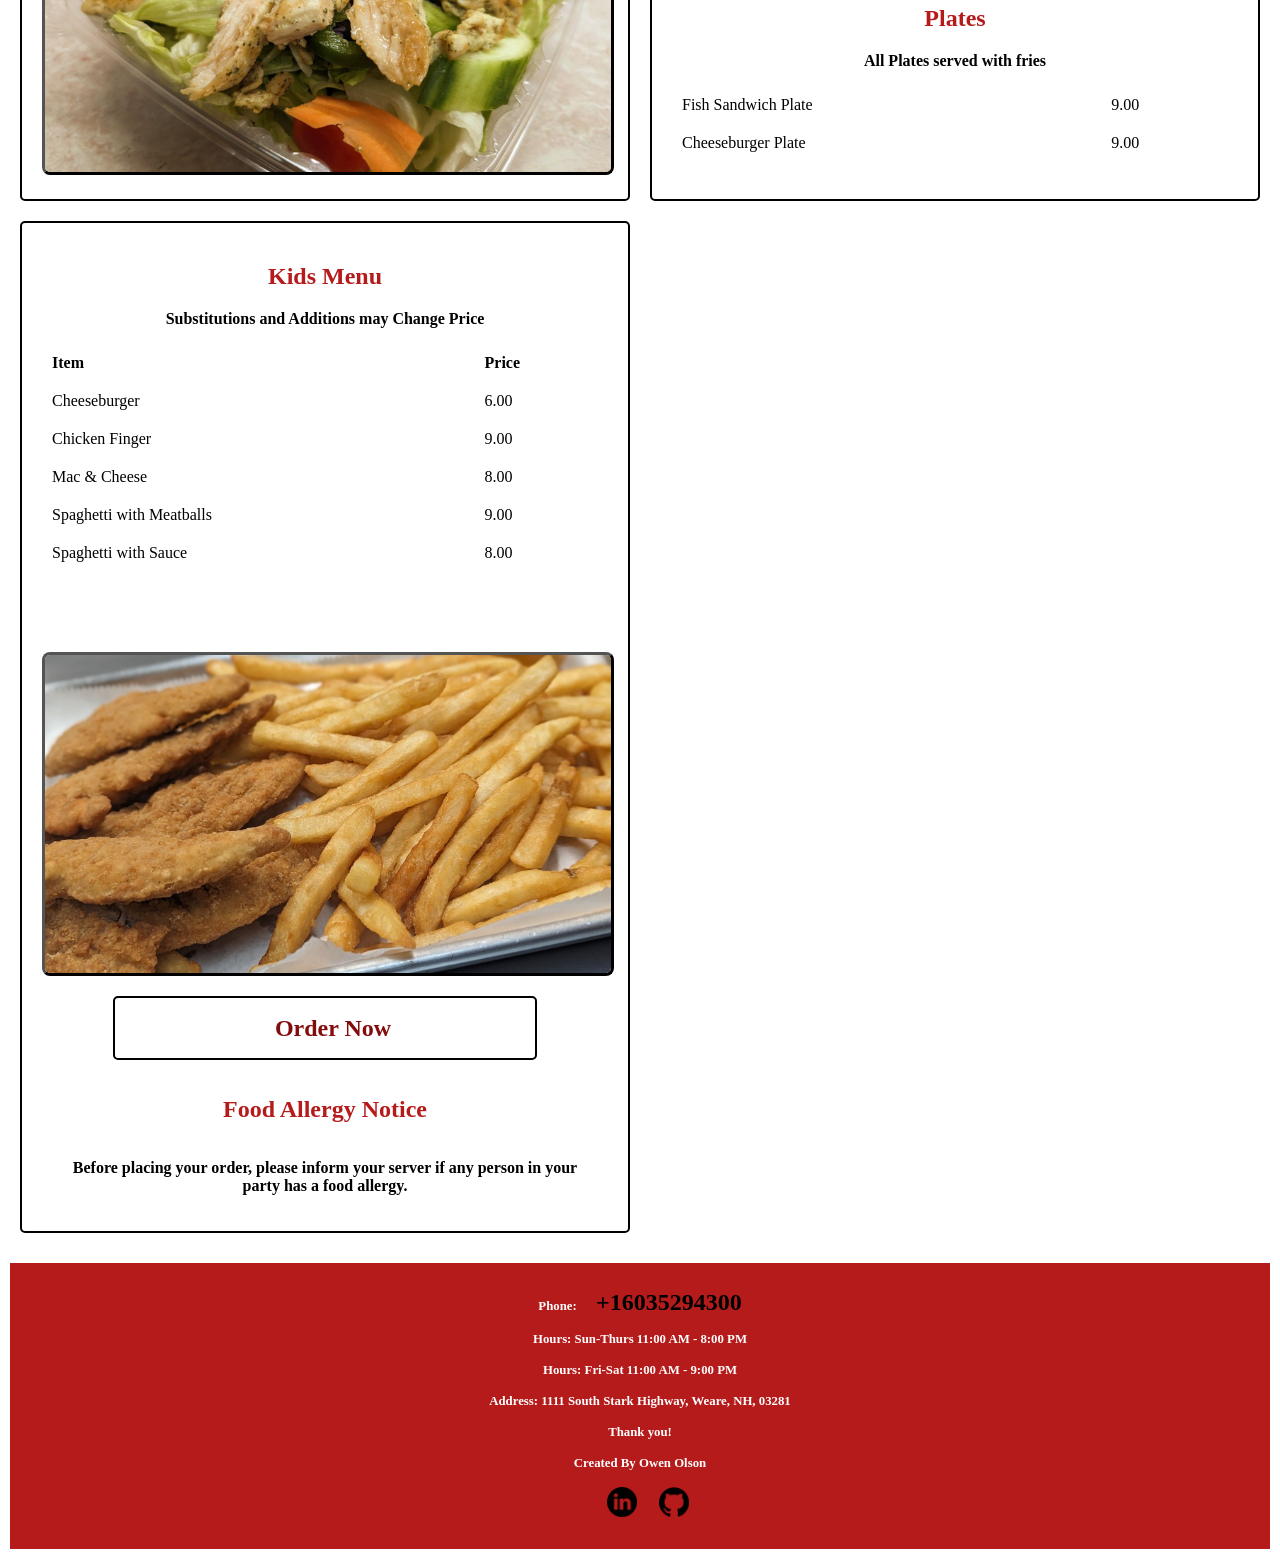
==== commit 6a8b48bd: "Added a spell checker and fixed the last few uncaught things and is ready for the Web!" ====
--- a/menu.html
+++ b/menu.html
@@ -336,7 +336,7 @@
           <td>18.25</td>
           <td>13.50</td>
           <tr class="ingredients">
-            <td>Spinach, Fetta, Broccoli, Tomatoes </td>
+            <td>Spinach, Feta, Broccoli, Tomatoes </td>
           </tr>
         </tr>
 
@@ -538,7 +538,7 @@
 
 
       </table>
-      <img class="menu-img" src="Photos/onionring.JPG" alt="Menu page image of a yummy dimitris pizza" height="400rem"
+      <img class="menu-img" src="Photos/onionring.JPG" alt="Menu page image of a side of onion rings" height="400rem"
         width="550rem">
     </div>
     <div class="grid-item subs" id="subs">
@@ -600,7 +600,6 @@
 
       <h2>Hot Subs</h2>
       <table>
-
         <tr>
           <th>Sub</th>
           <th>Large</th>
@@ -640,7 +639,7 @@
           <td>9.50</td>
         </tr>
         <tr>
-          <td>Grilled Chicken Stirfry</td>
+          <td>Grilled Chicken Stir fry</td>
           <td>12.50</td>
           <td>10.50</td>
           <tr class="ingredients">
@@ -660,7 +659,7 @@
           <td>12.50</td>
           <td>10.50</td>
           <tr class="ingredients">
-            <td>Lettuce, Parmesean Cheese, Croutons and Caesar Dressing</td>
+            <td>Lettuce, Parmesan Cheese, Croutons and Caesar Dressing</td>
           </tr>
         </tr>
         
@@ -754,7 +753,7 @@
           <td>10.00</td>
         </tr>
         <tr>
-          <td>Crabmeat</td>
+          <td>Crab meat</td>
           <td>10.00</td>
         </tr>
         <tr>
@@ -787,9 +786,9 @@
         </tr>
         <tr>
       </table>
-      <img class="menu-img" src="Photos/Salad.JPG" alt="Menu page image of a yummy salad" height="auto" width="100%">
-
-    </div>
+      <img class="menu-img" src="Photos/Salad.JPG" alt="Menu page image of a salad" height="auto" width="100%">
+    </div>
+
     <div class="grid-item dinner-plates" id="dinner-plates">
       <h2>Pasta</h2>
       <p>All pastas come with garlic bread and side salad</p>
@@ -881,6 +880,7 @@
         </tr>
       </table>
     </div>
+
     <div class="grid-item kids-menu" id="kids-menu">
       <h2>Kids Menu</h2>
       <p>Substitutions and Additions may Change Price</p>
@@ -910,7 +910,7 @@
           <td>8.00</td>
         </tr>
       </table>
-      <img class="menu-img" src="Photos/TenderFry.jpg" alt="Menu page image of a yummy salad" height="auto" width="100%">
+      <img class="menu-img" src="Photos/TenderFry.jpg" alt="Menu page image of a Chicken Tender and Fry Plate" height="auto" width="100%">
       <button><a href="tel:+16035294300" class="button2">Order Now</a></button>
       <div class="alergy">
         <h2>Food Allergy Notice</h2>
@@ -923,7 +923,6 @@
   </div>
   <footer>
   <div class="footer-container">
-    <!-- New footer content -->
     <div class="footer-info">
       <p>Phone: <a href="tel:+16035294300">+16035294300</a></p>
       <p>Hours: Sun-Thurs 11:00 AM - 8:00 PM</p>
@@ -937,8 +936,6 @@
         <img src="Photos/GithubIcon.png" alt="GitHub Profile">
       </a></p>
     </div>
-    
 </footer>
 </body>
-
 </html>
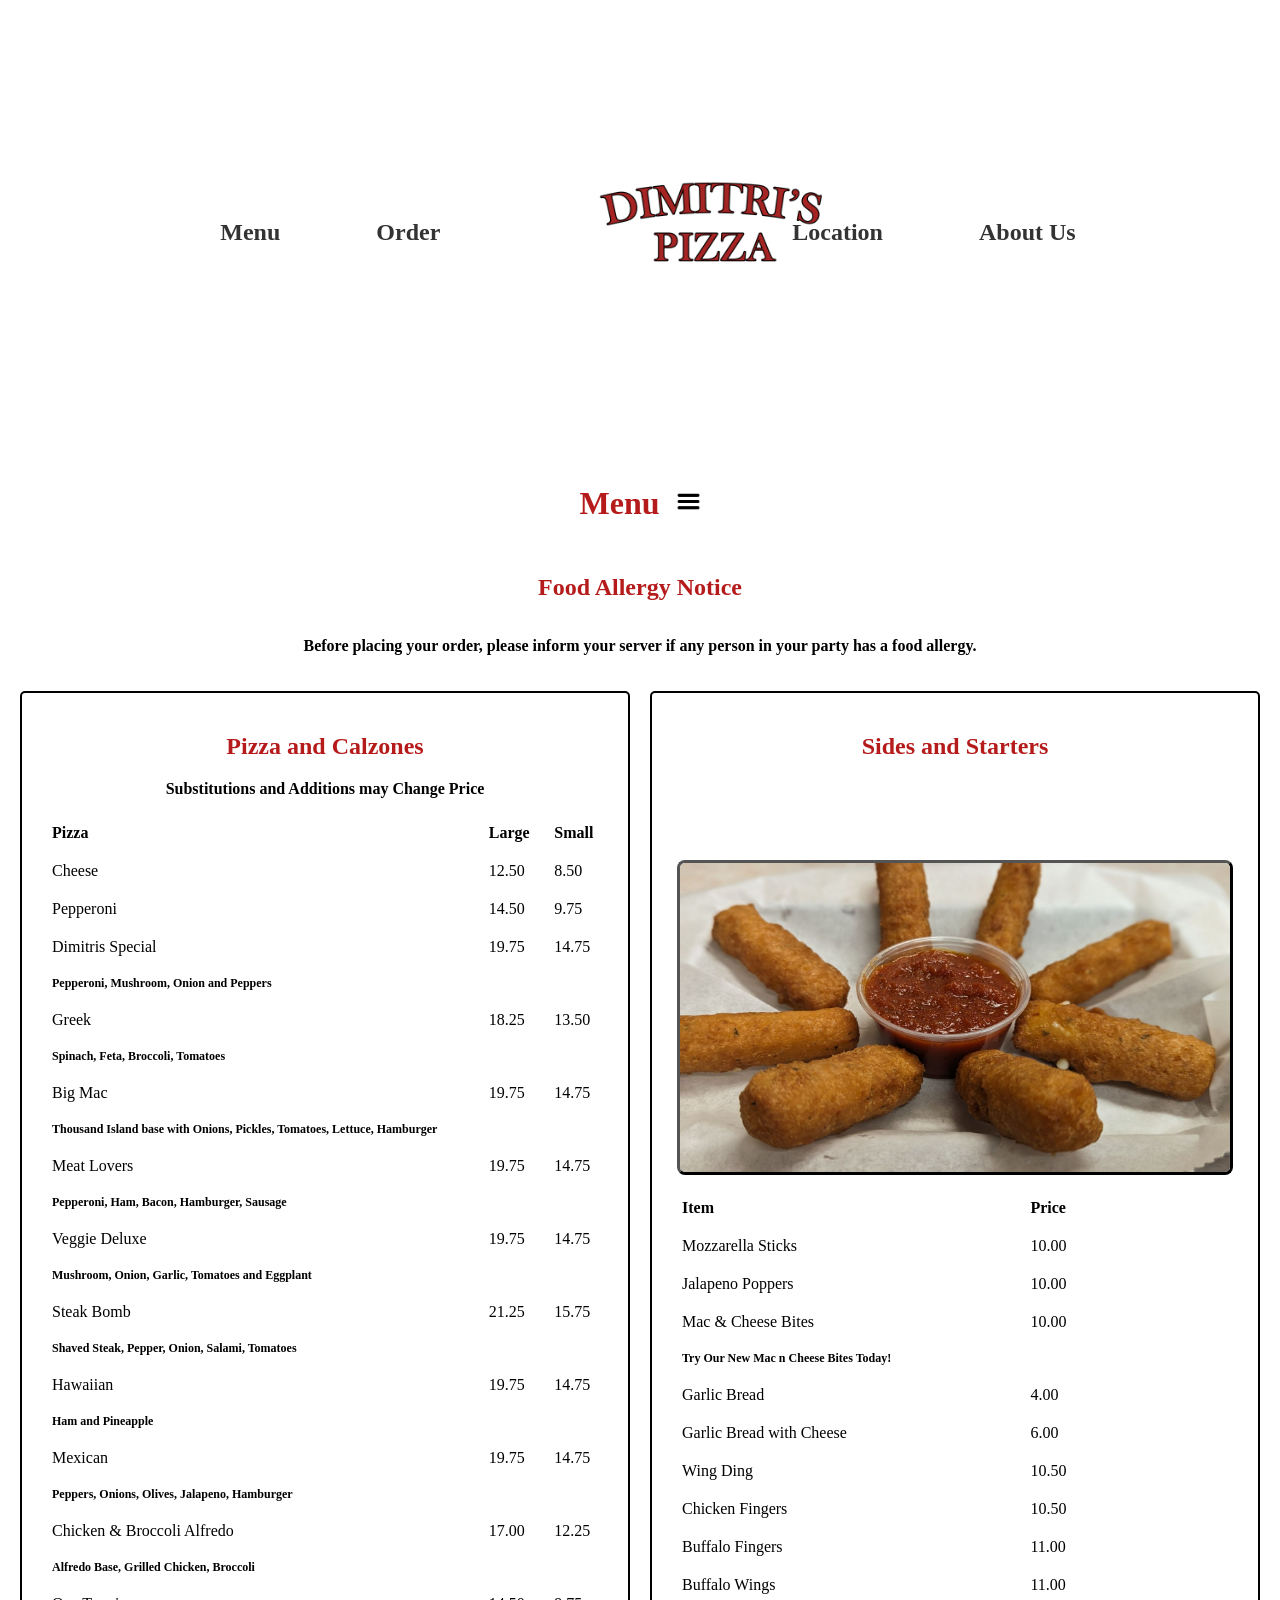
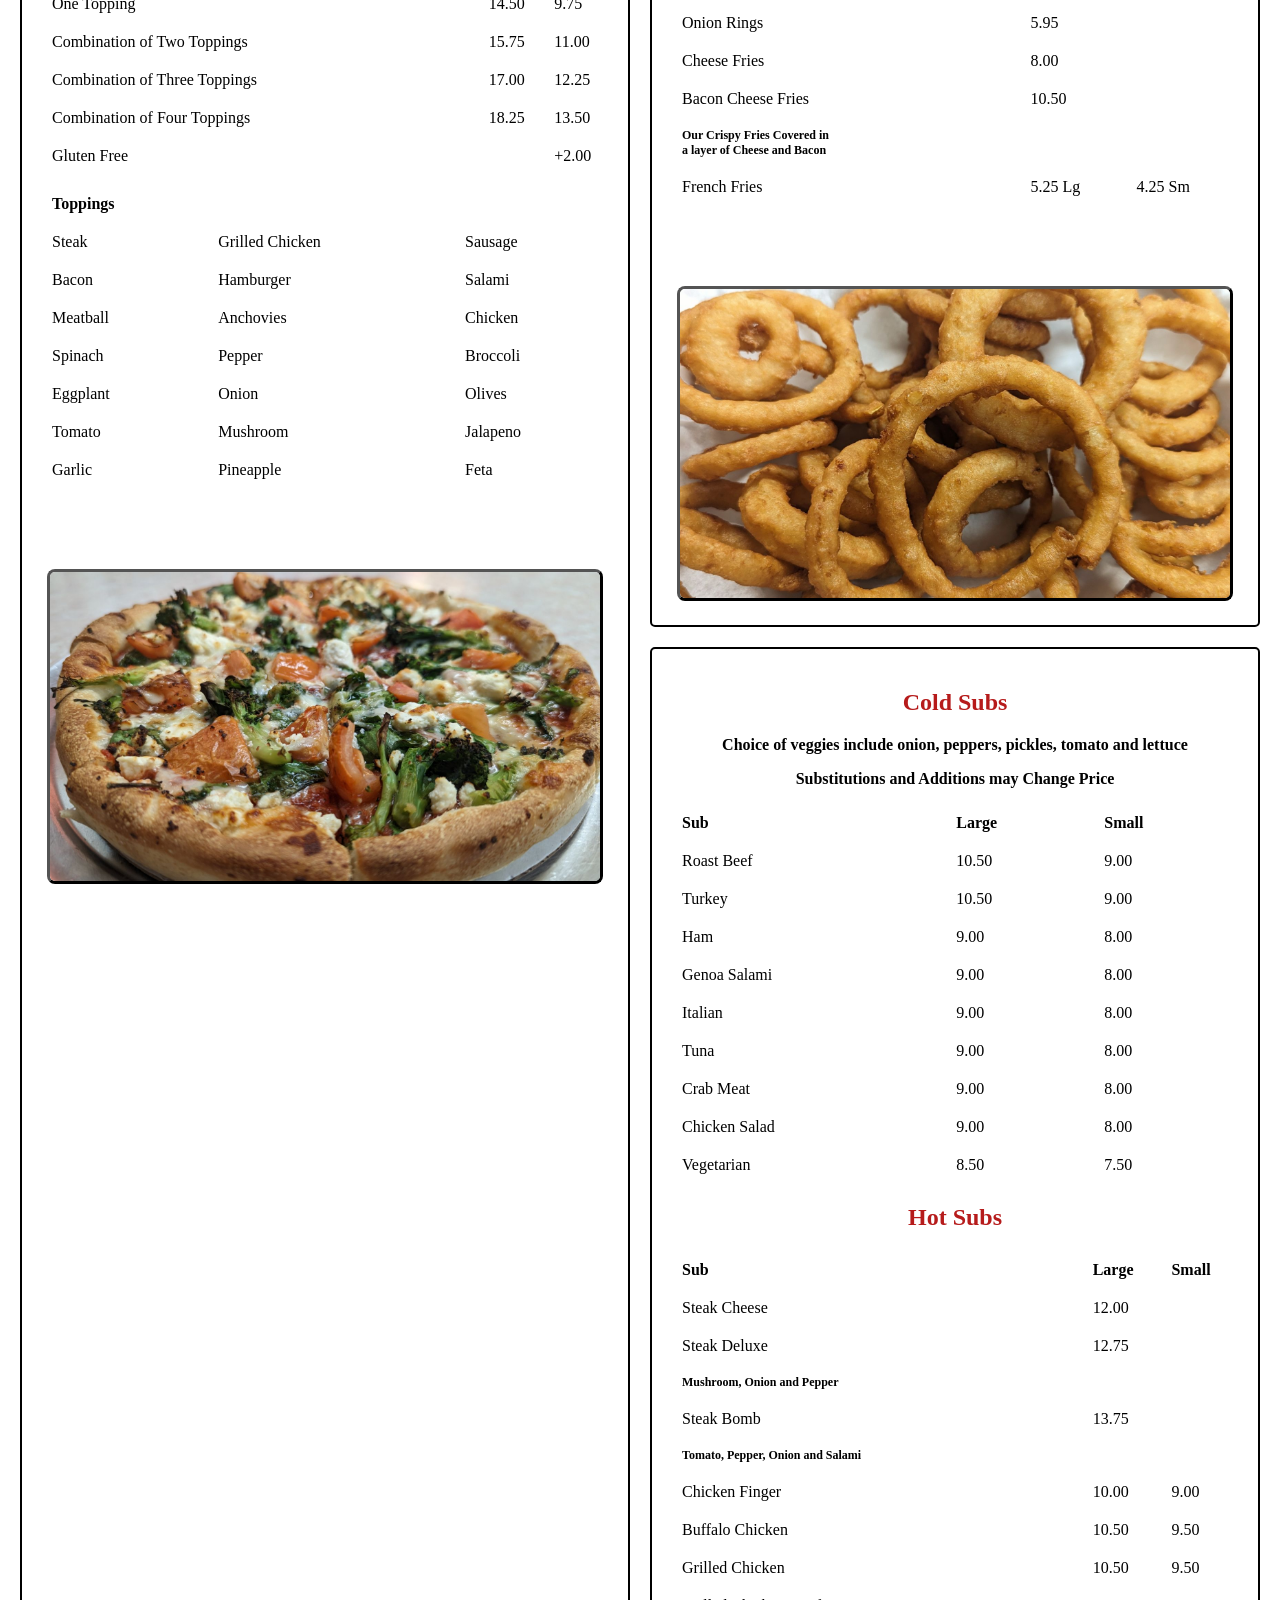
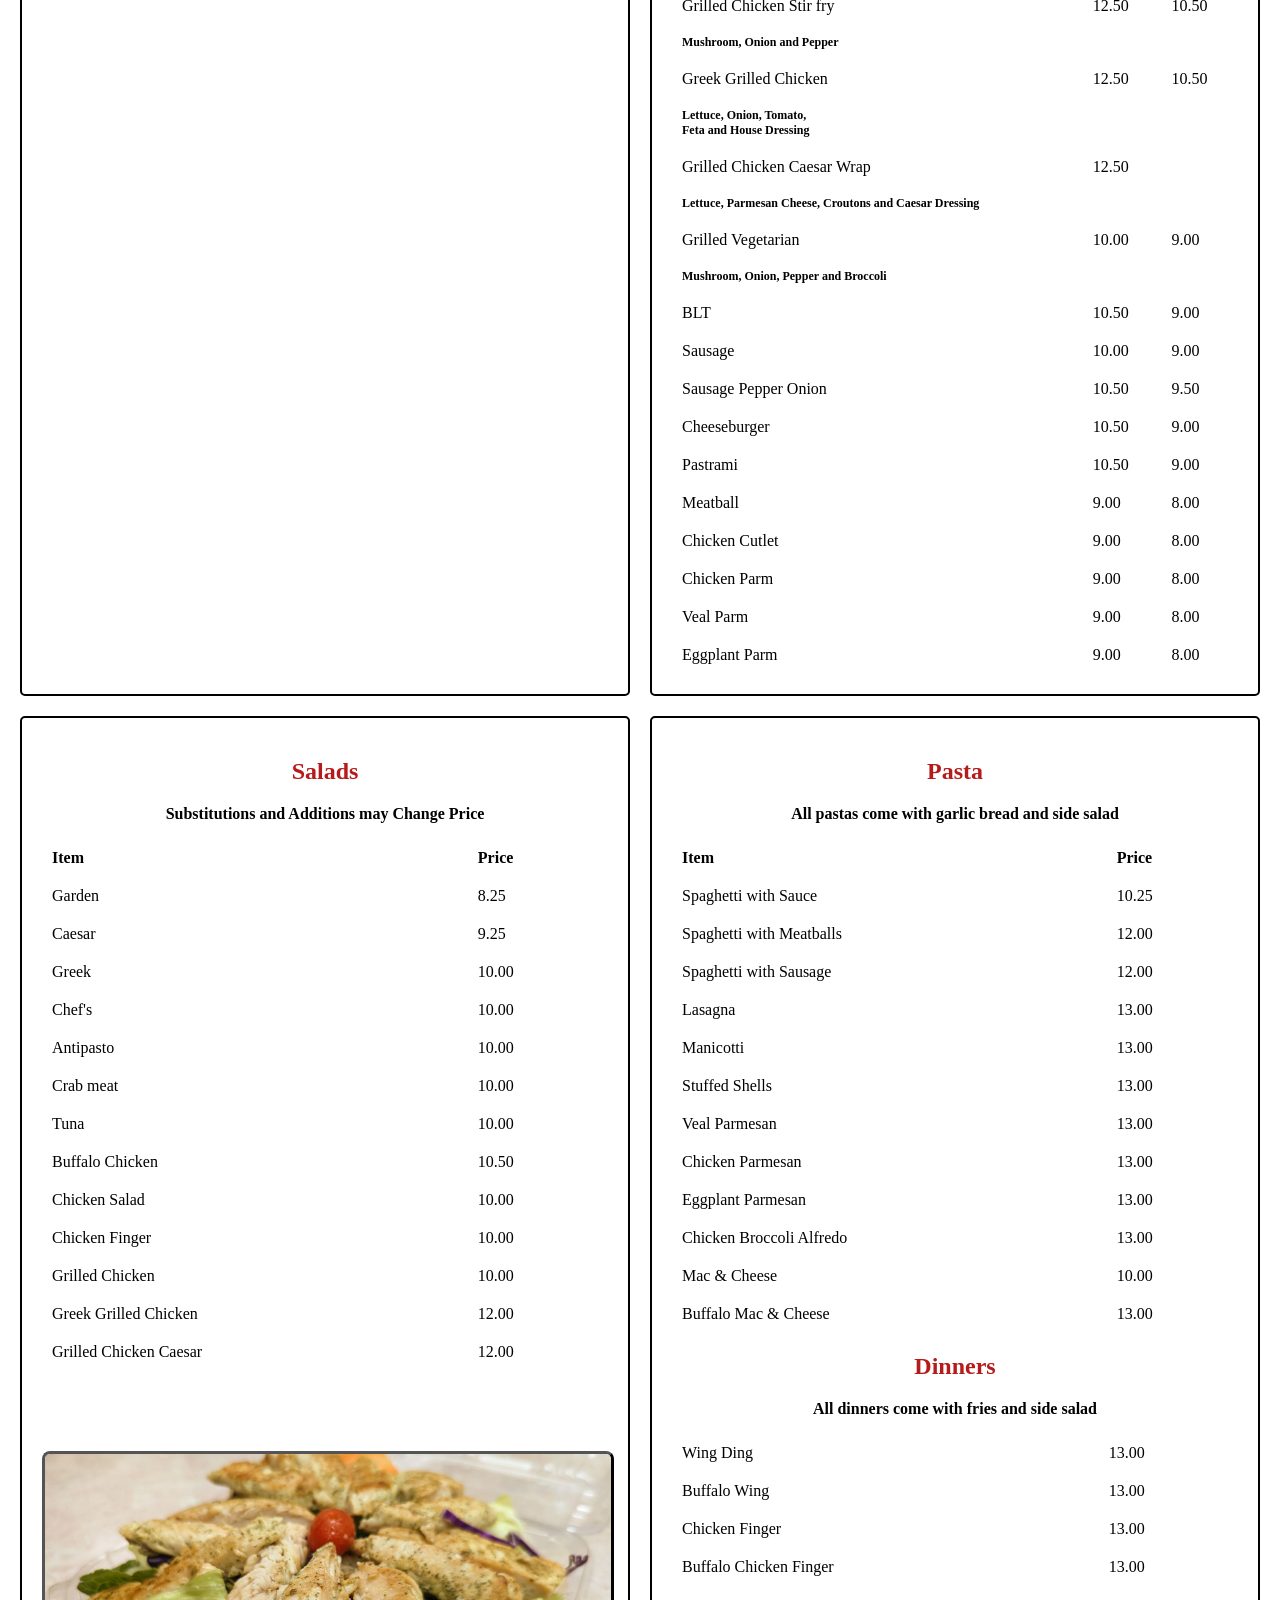
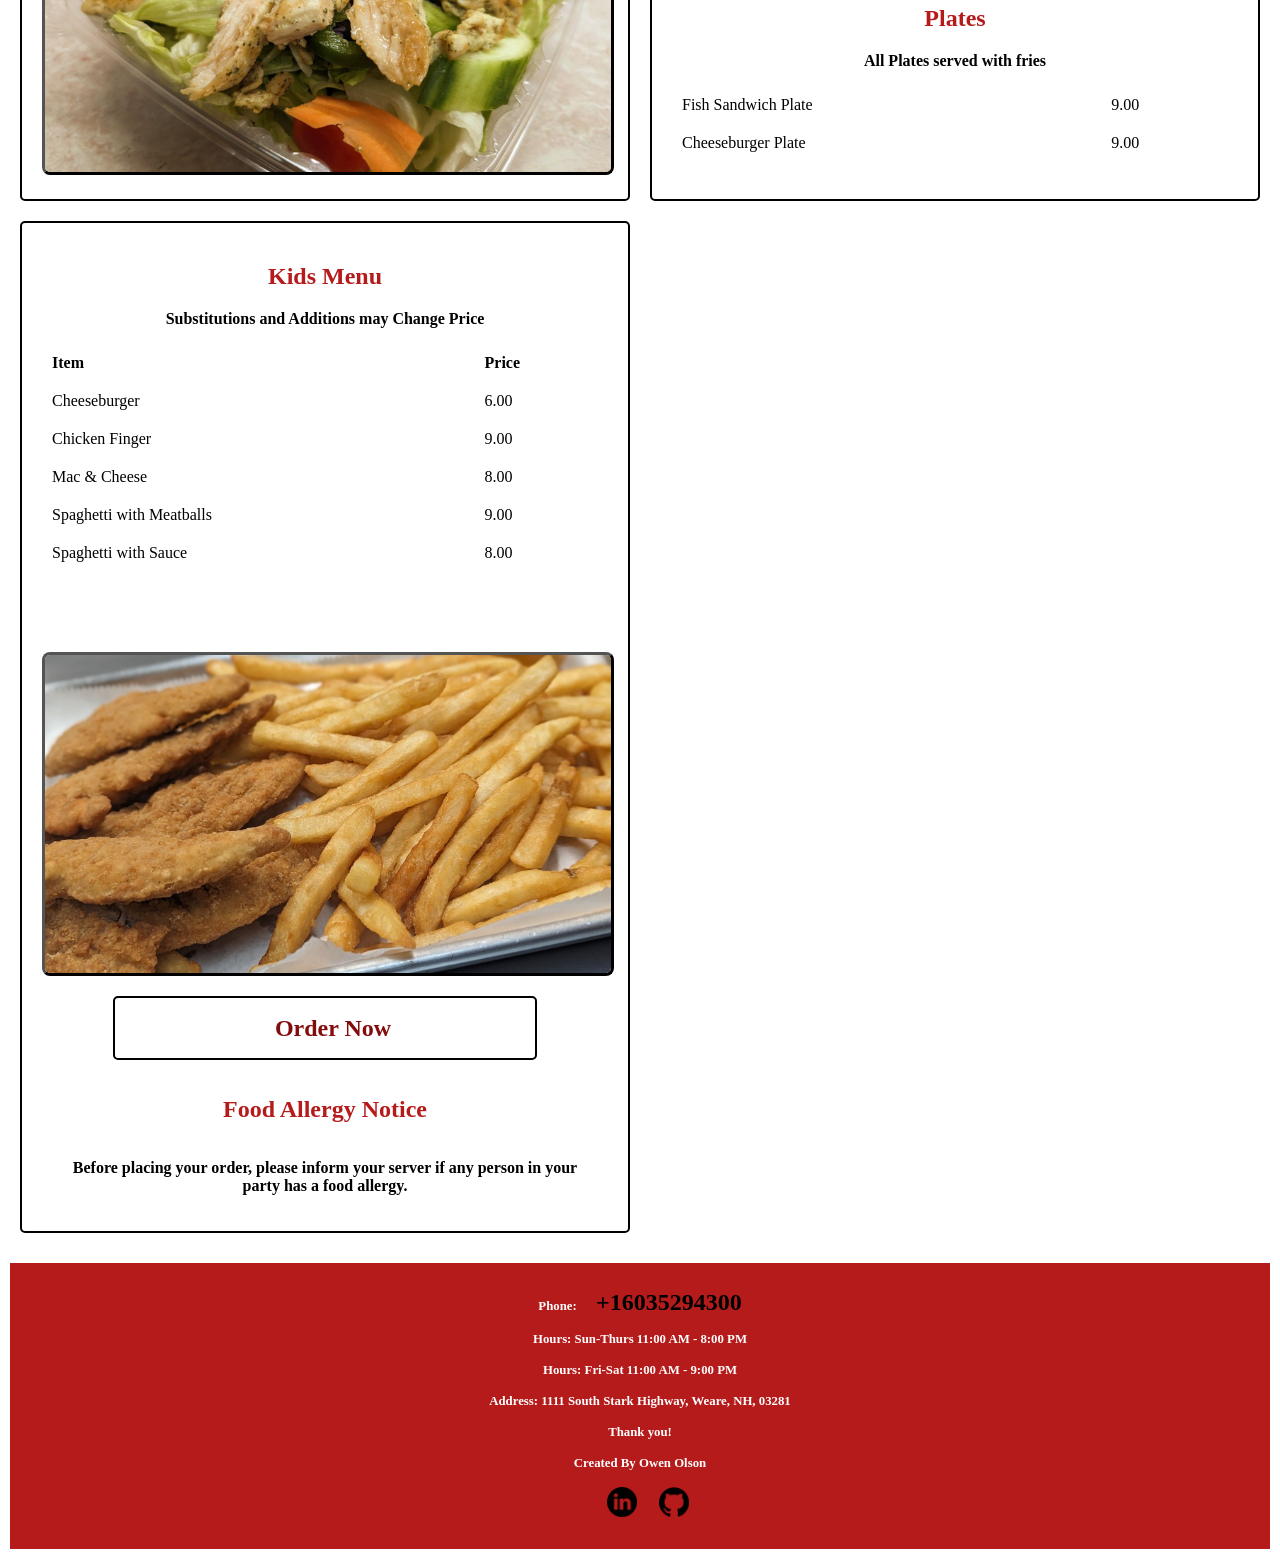
==== commit c6e4c464: "Final update remopved large selection for wraps" ====
--- a/menu.html
+++ b/menu.html
@@ -657,7 +657,6 @@
         <tr>
           <td>Grilled Chicken Caesar Wrap</td>
           <td>12.50</td>
-          <td>10.50</td>
           <tr class="ingredients">
             <td>Lettuce, Parmesan Cheese, Croutons and Caesar Dressing</td>
           </tr>
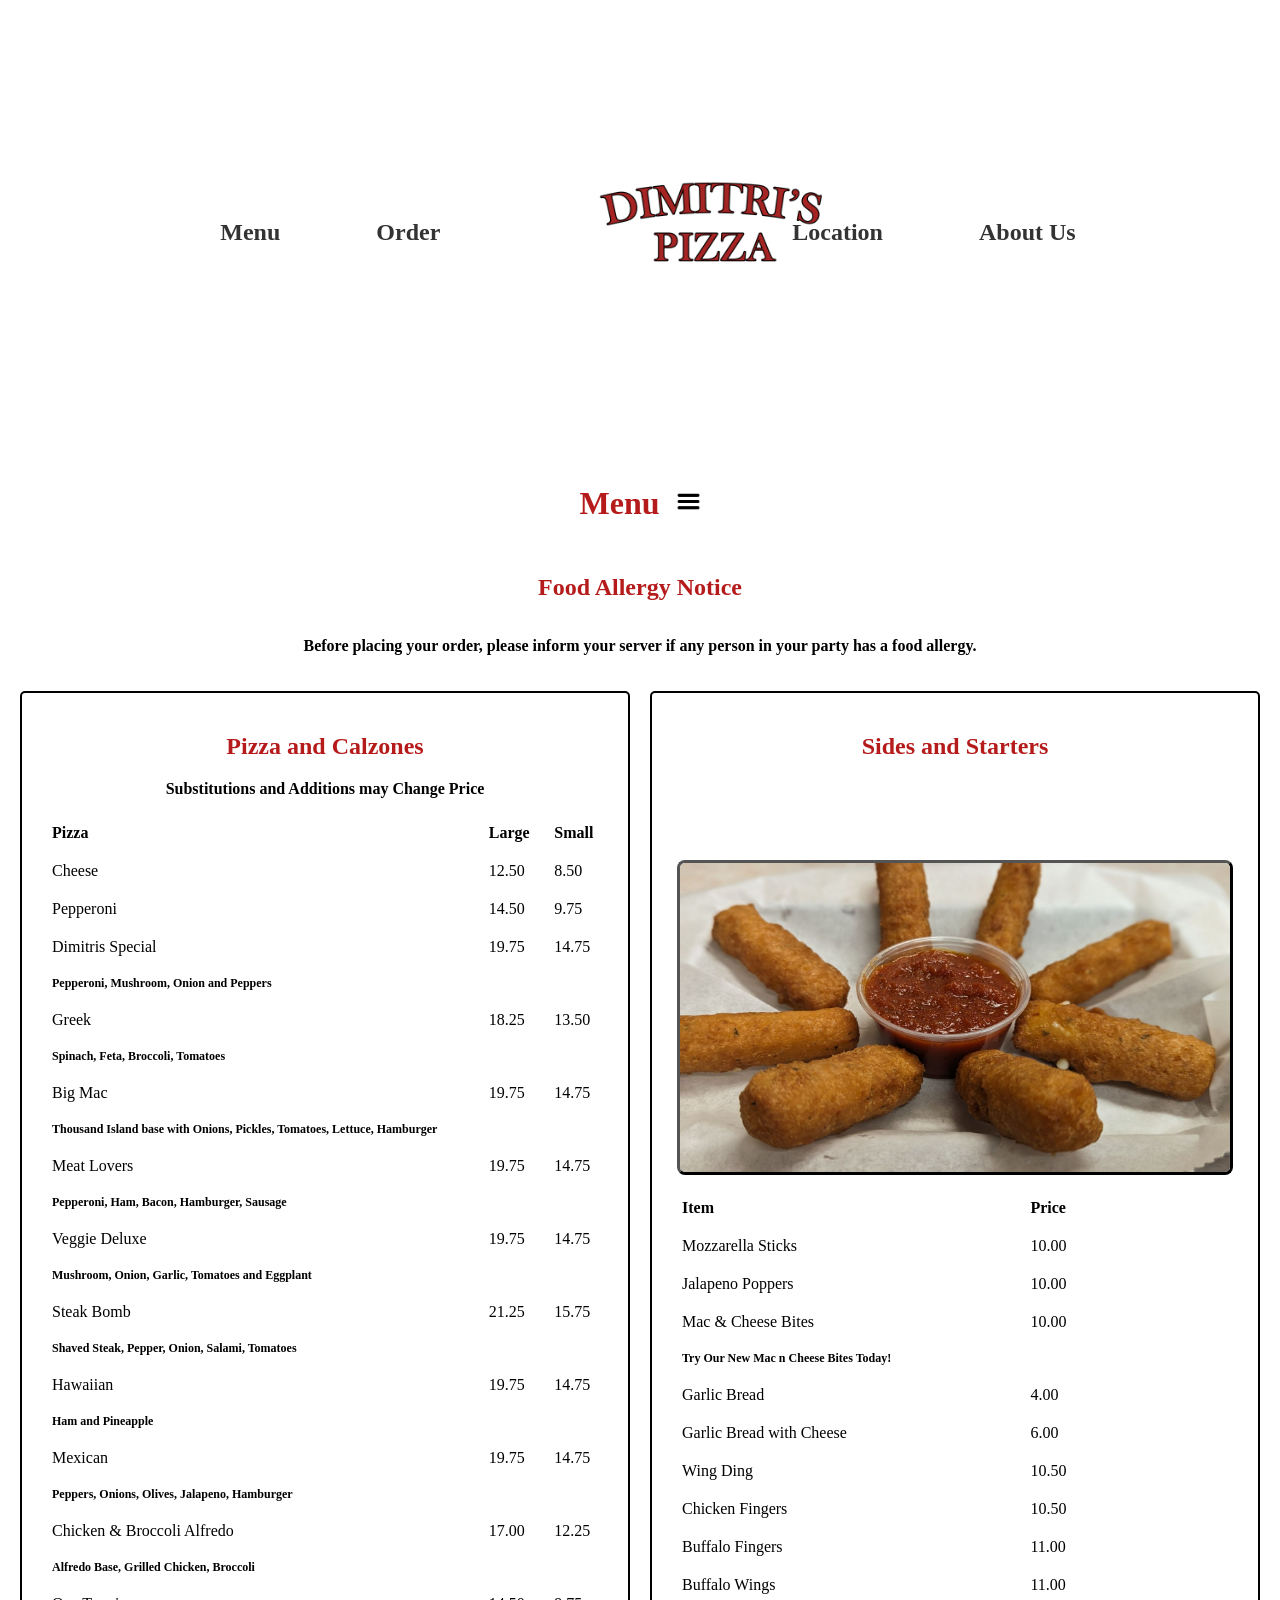
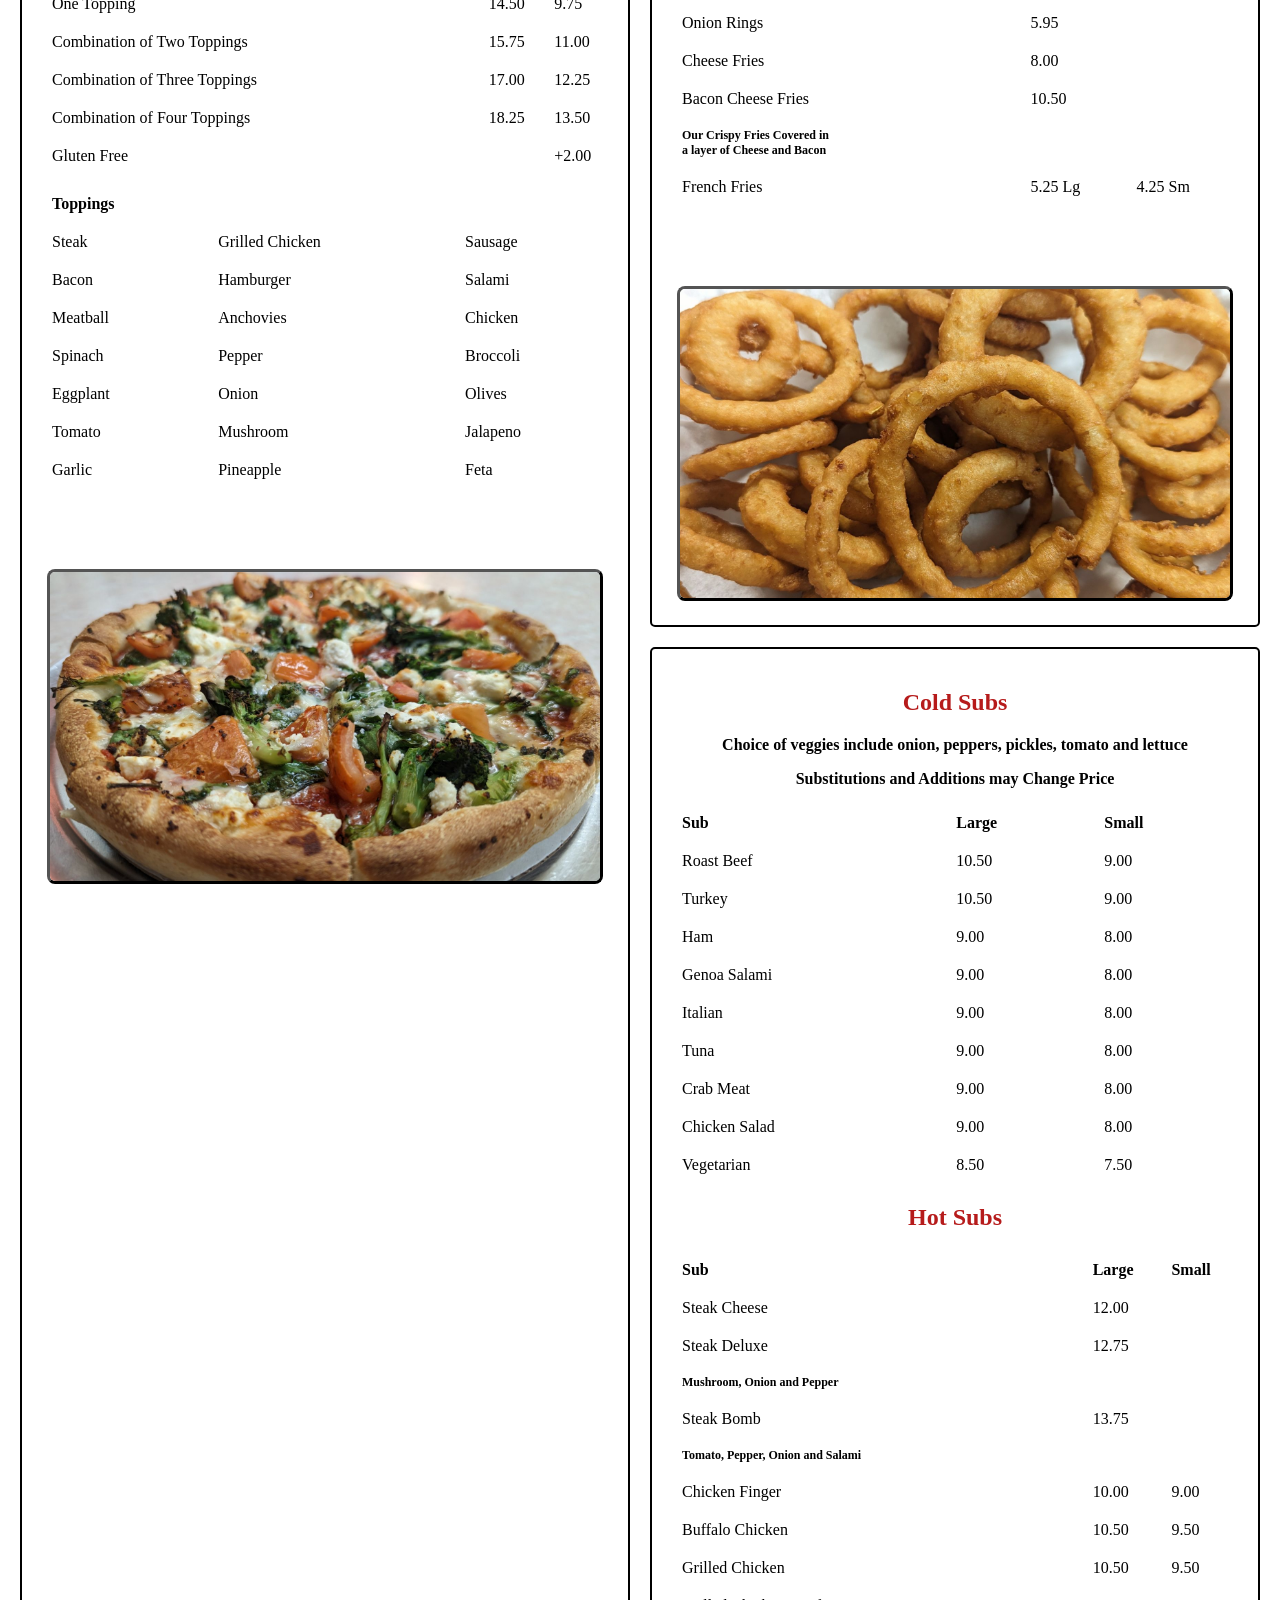
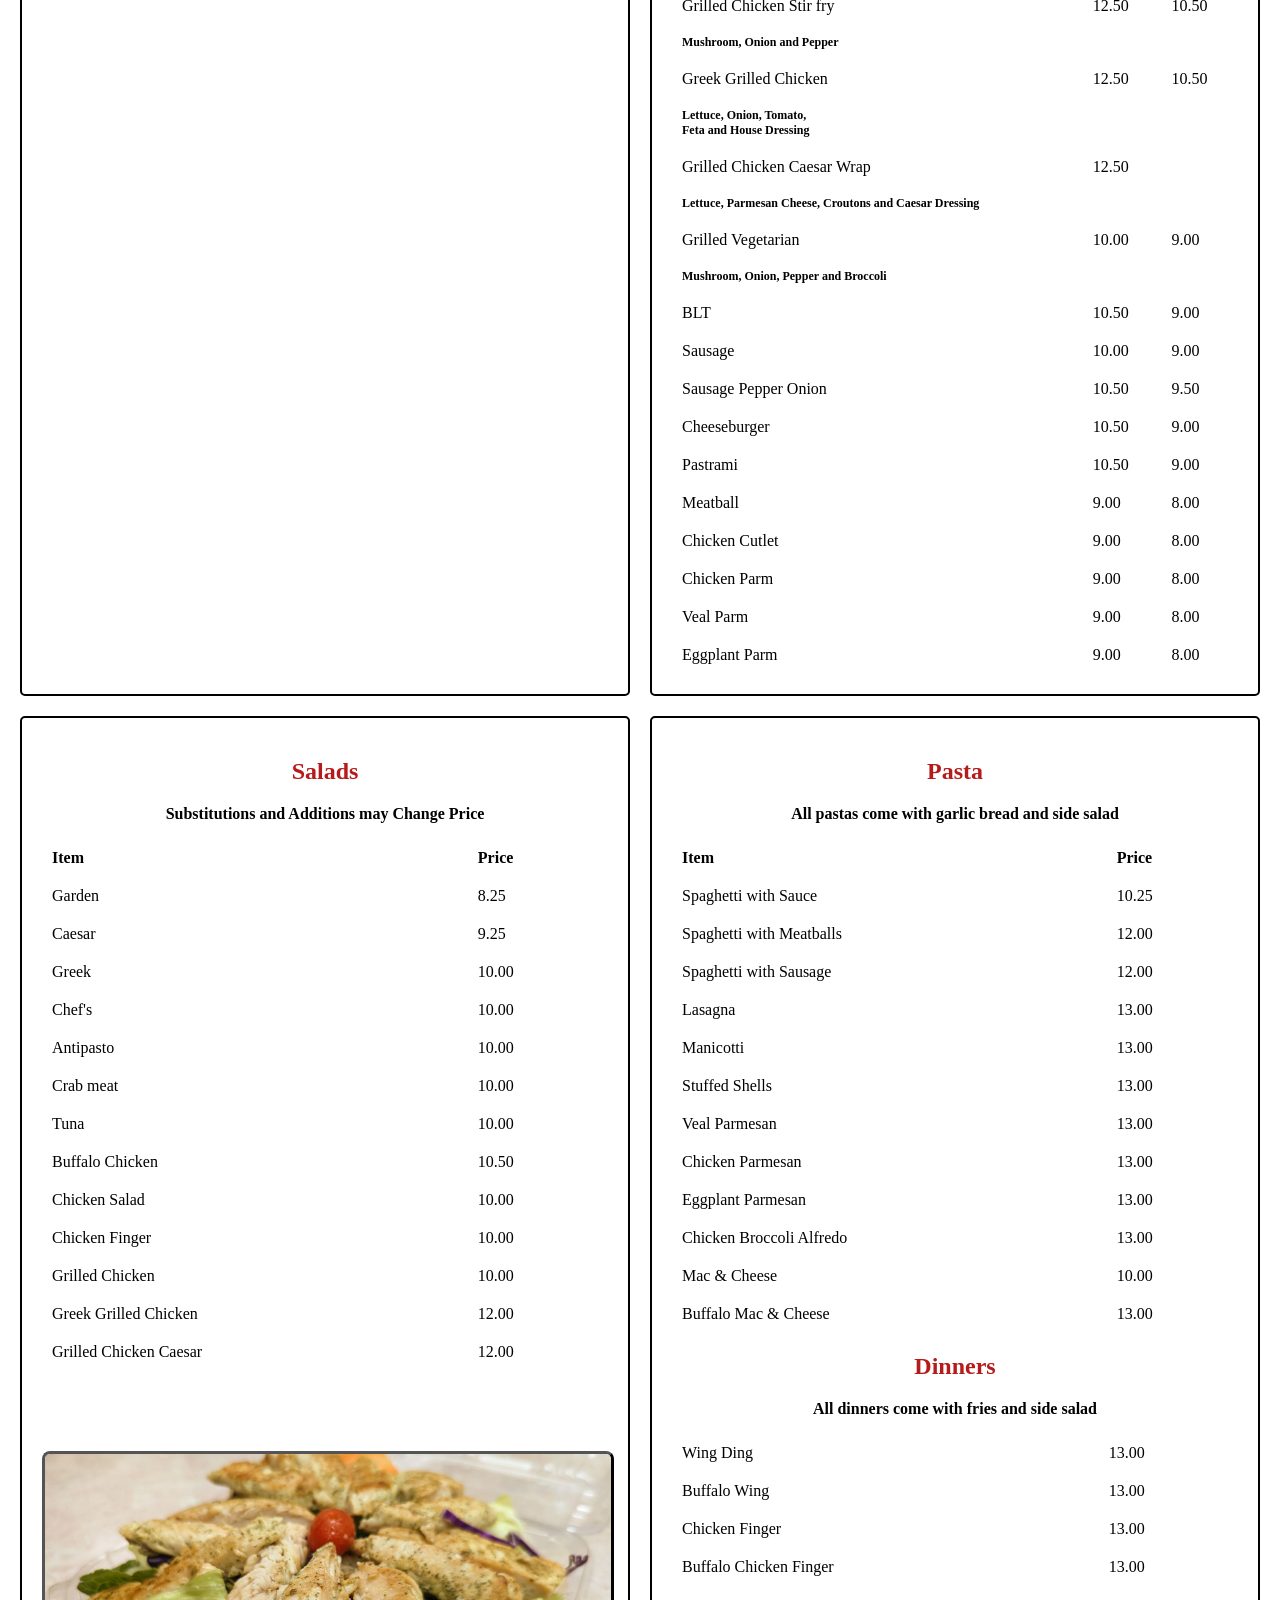
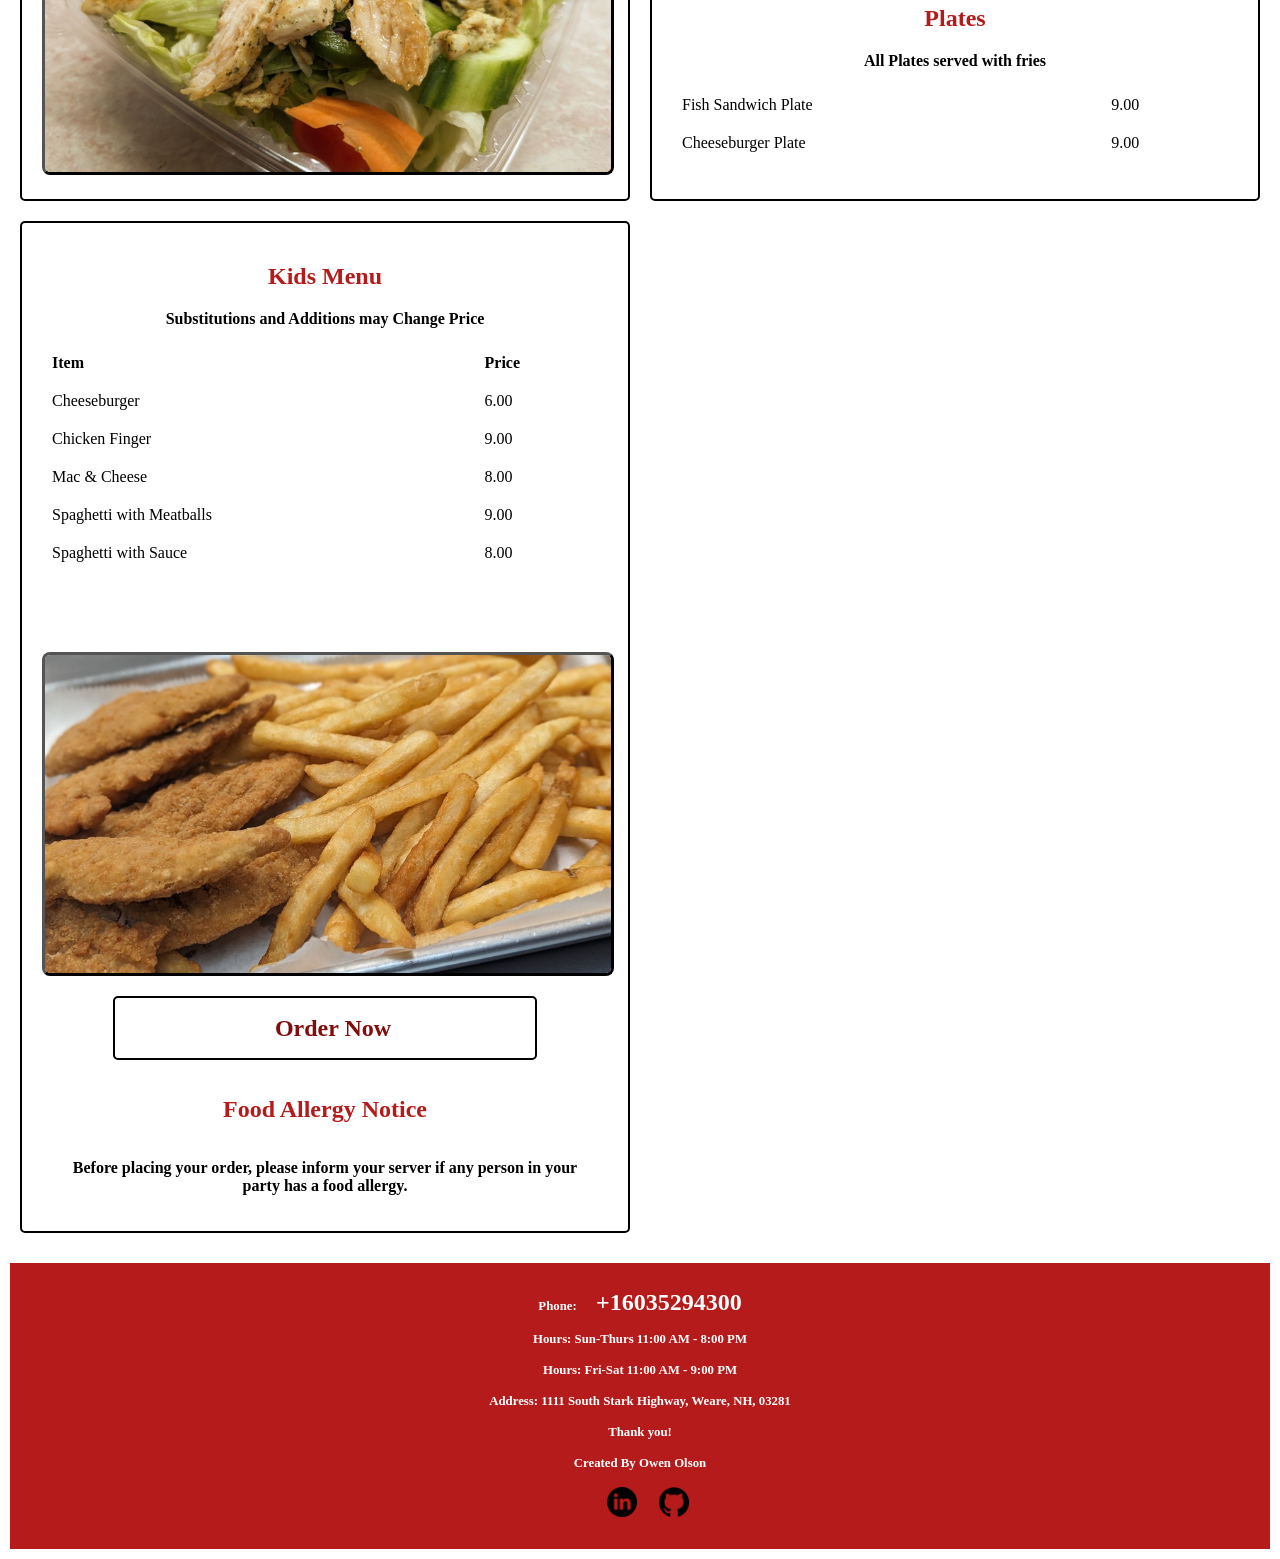
==== commit 7e315d8b: "made the phone number in the footer white" ====
--- a/menu.html
+++ b/menu.html
@@ -57,6 +57,10 @@
       font-weight: bolder;
       font-size: 2rem;
     }
+    a {
+            text-decoration: none;
+            color: #fff;
+        }
 
     .menu-dropdown {
       margin: 0 0 0 1rem;
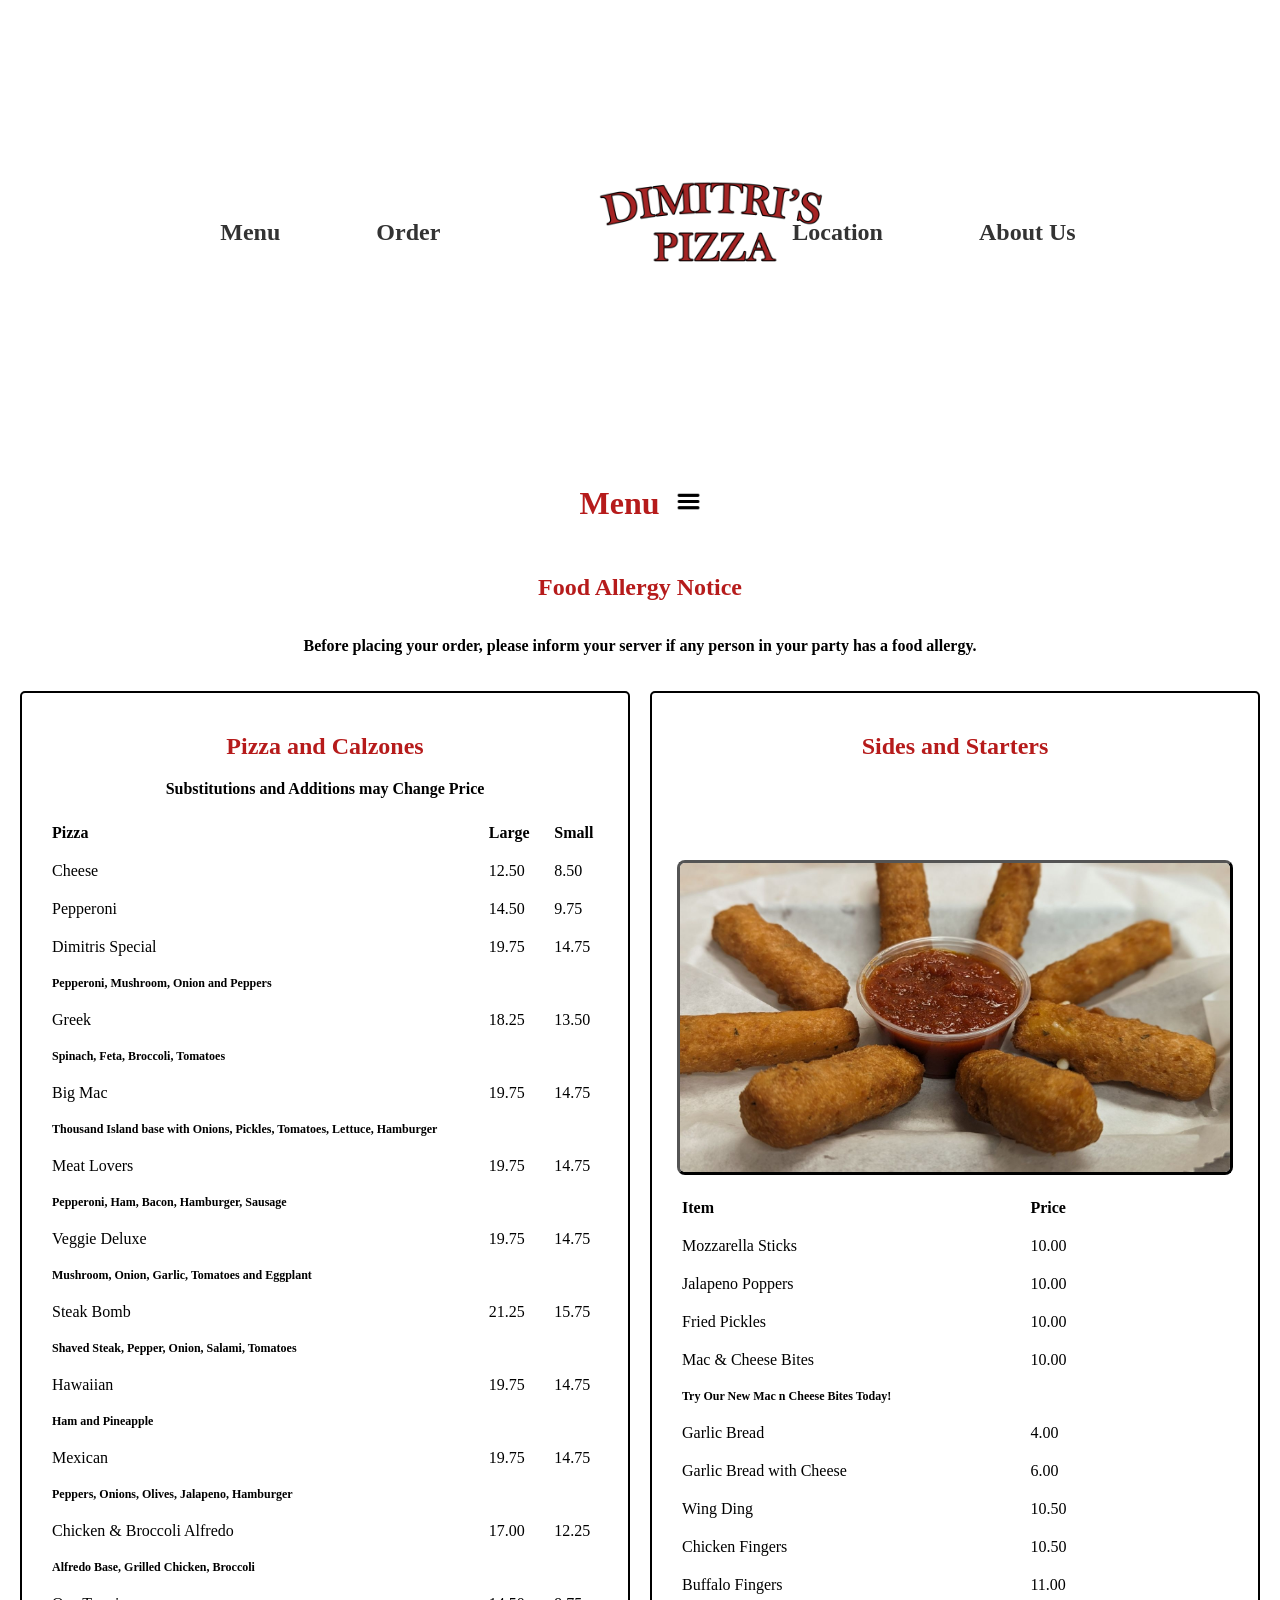
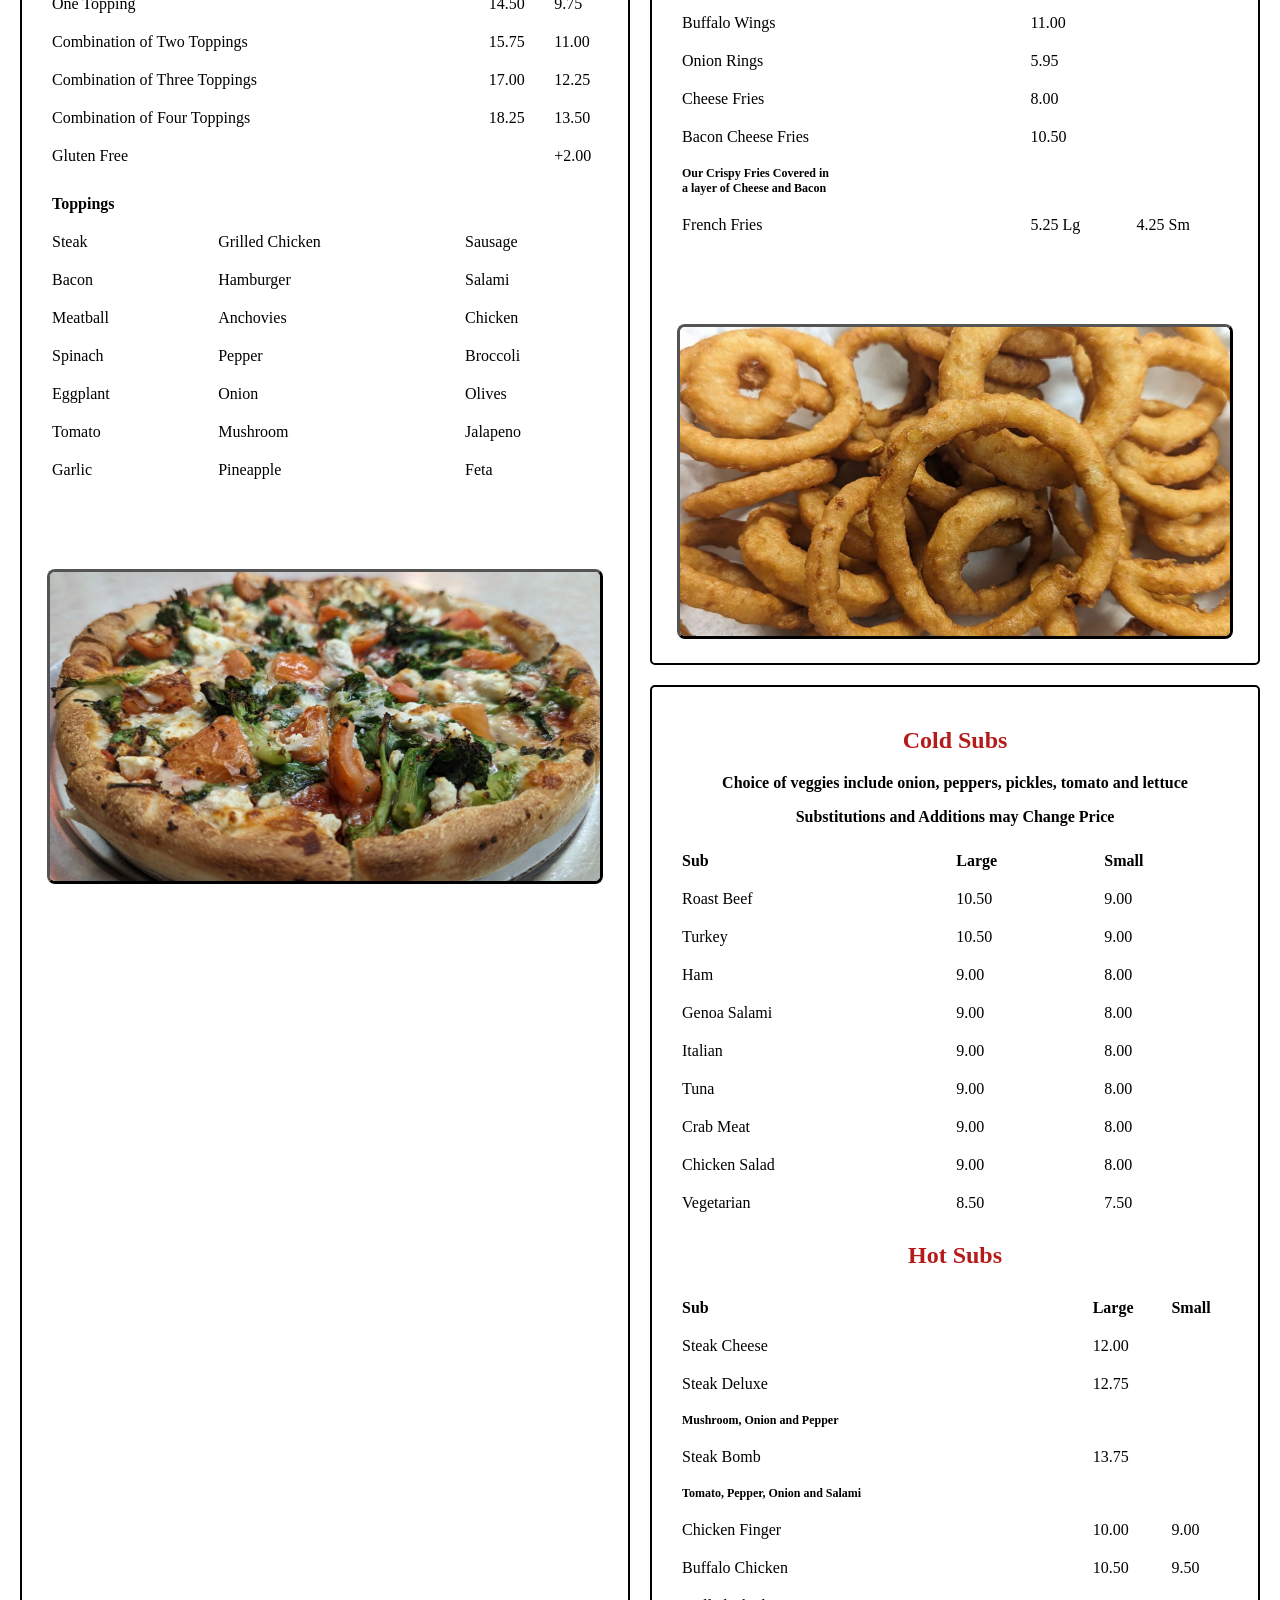
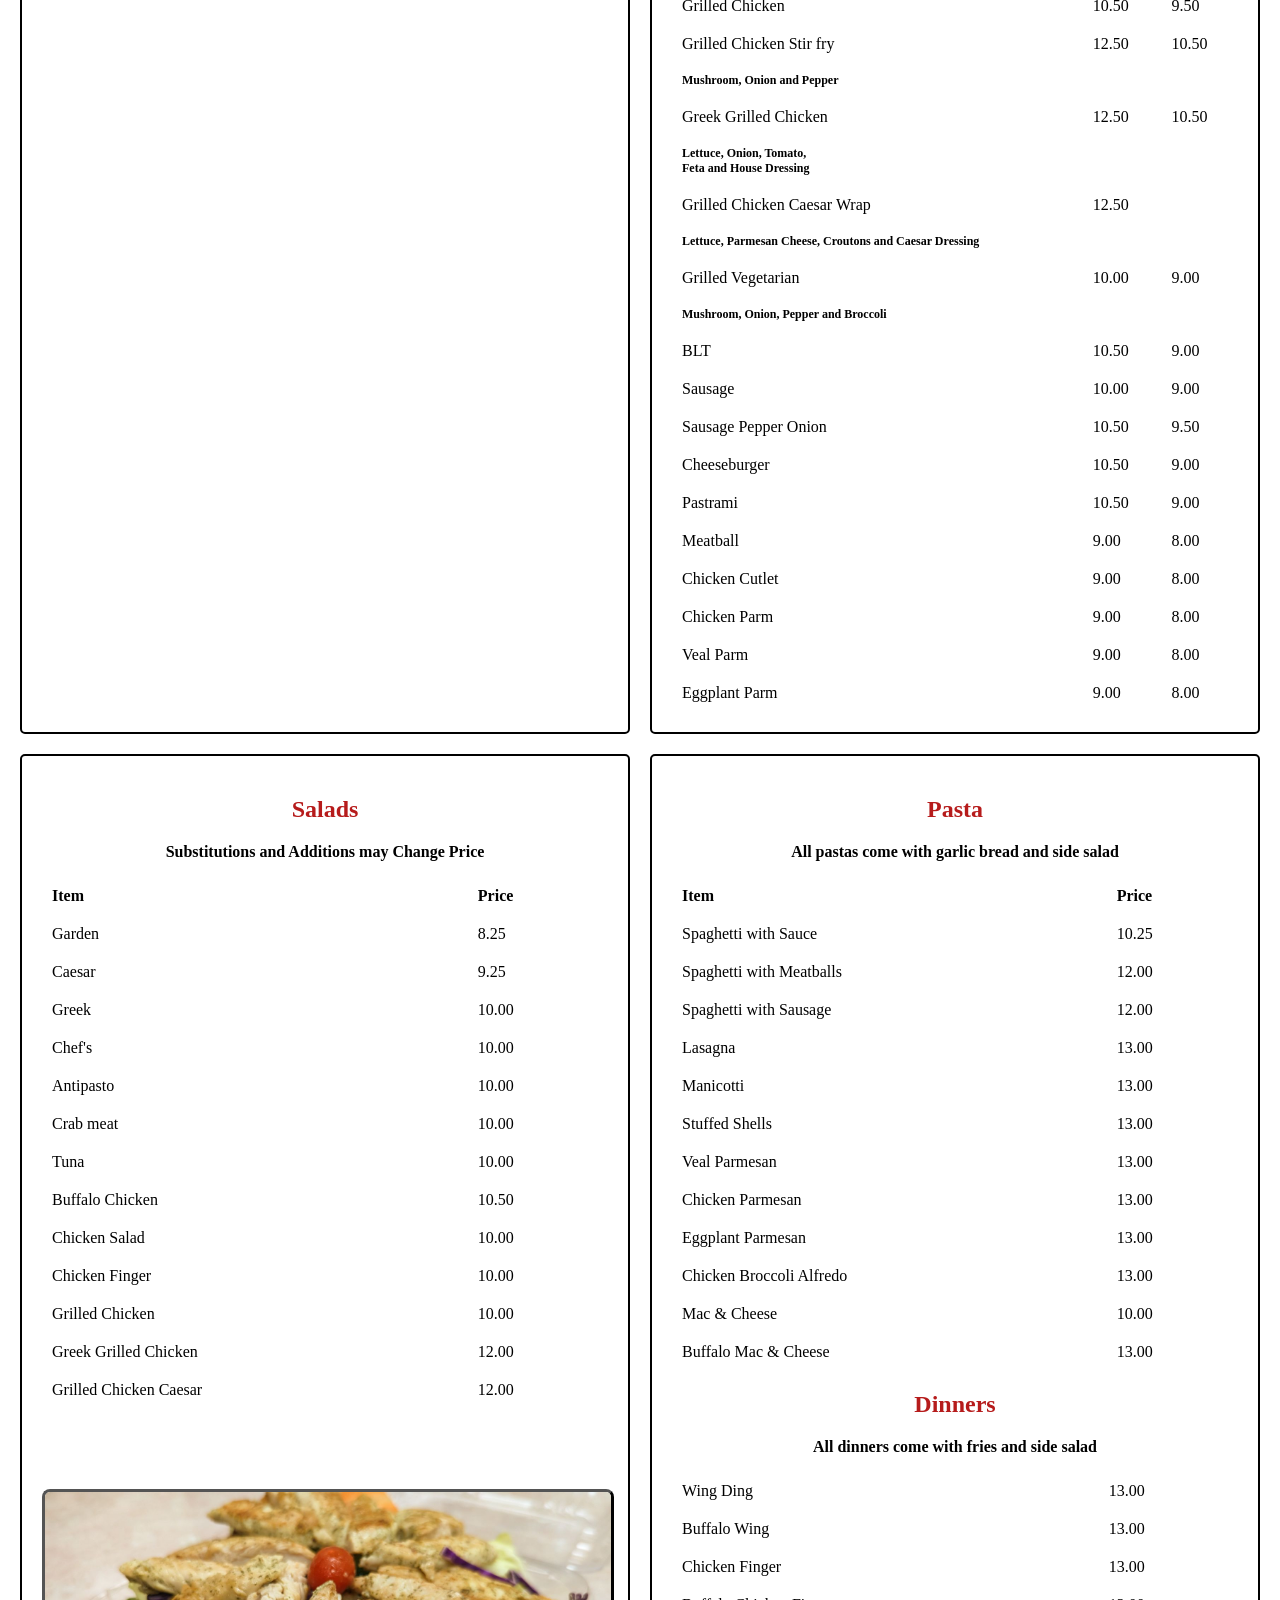
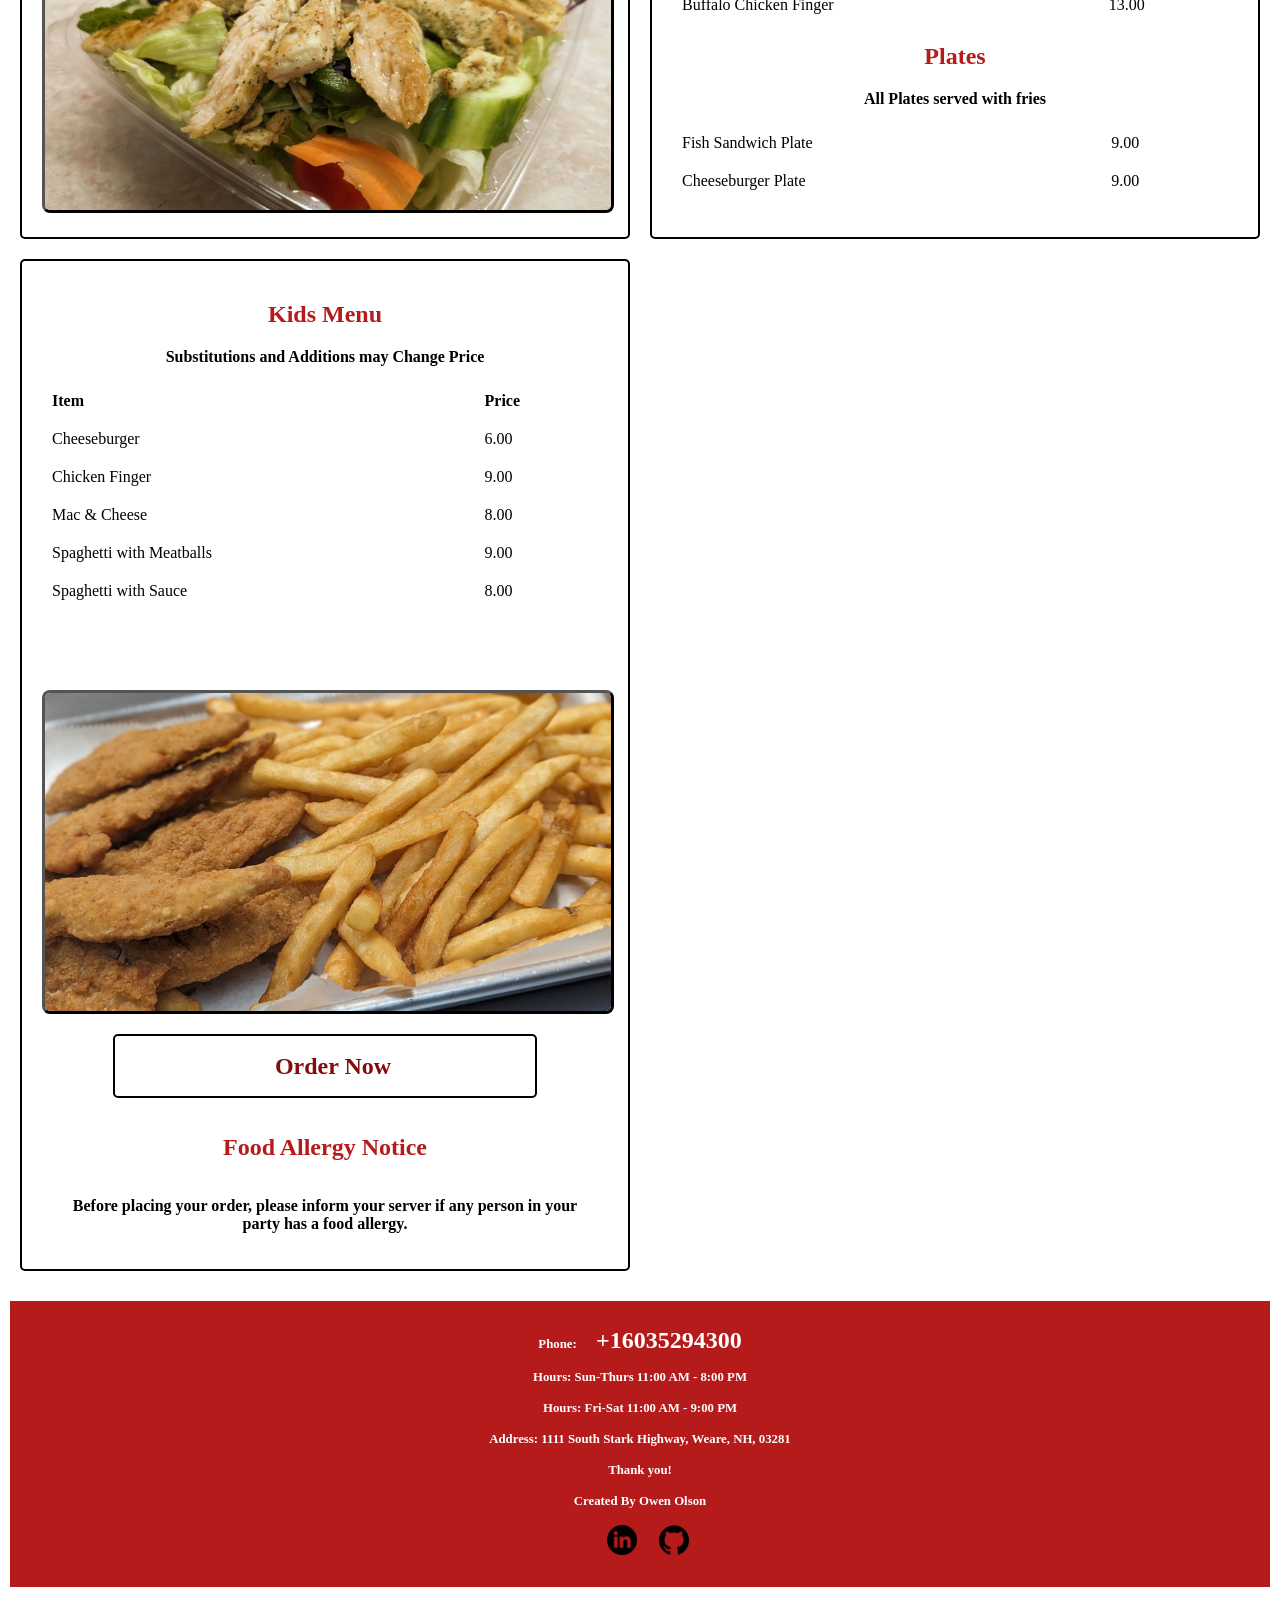
==== commit c14598dd: "added a new menu item after talking to owner today" ====
--- a/menu.html
+++ b/menu.html
@@ -486,6 +486,10 @@
         width="550rem">
         <tr>
           <td>Jalapeno Poppers</td>
+          <td>10.00</td>
+        </tr>
+        <tr>
+          <td>Fried Pickles</td>
           <td>10.00</td>
         </tr>
         <tr>
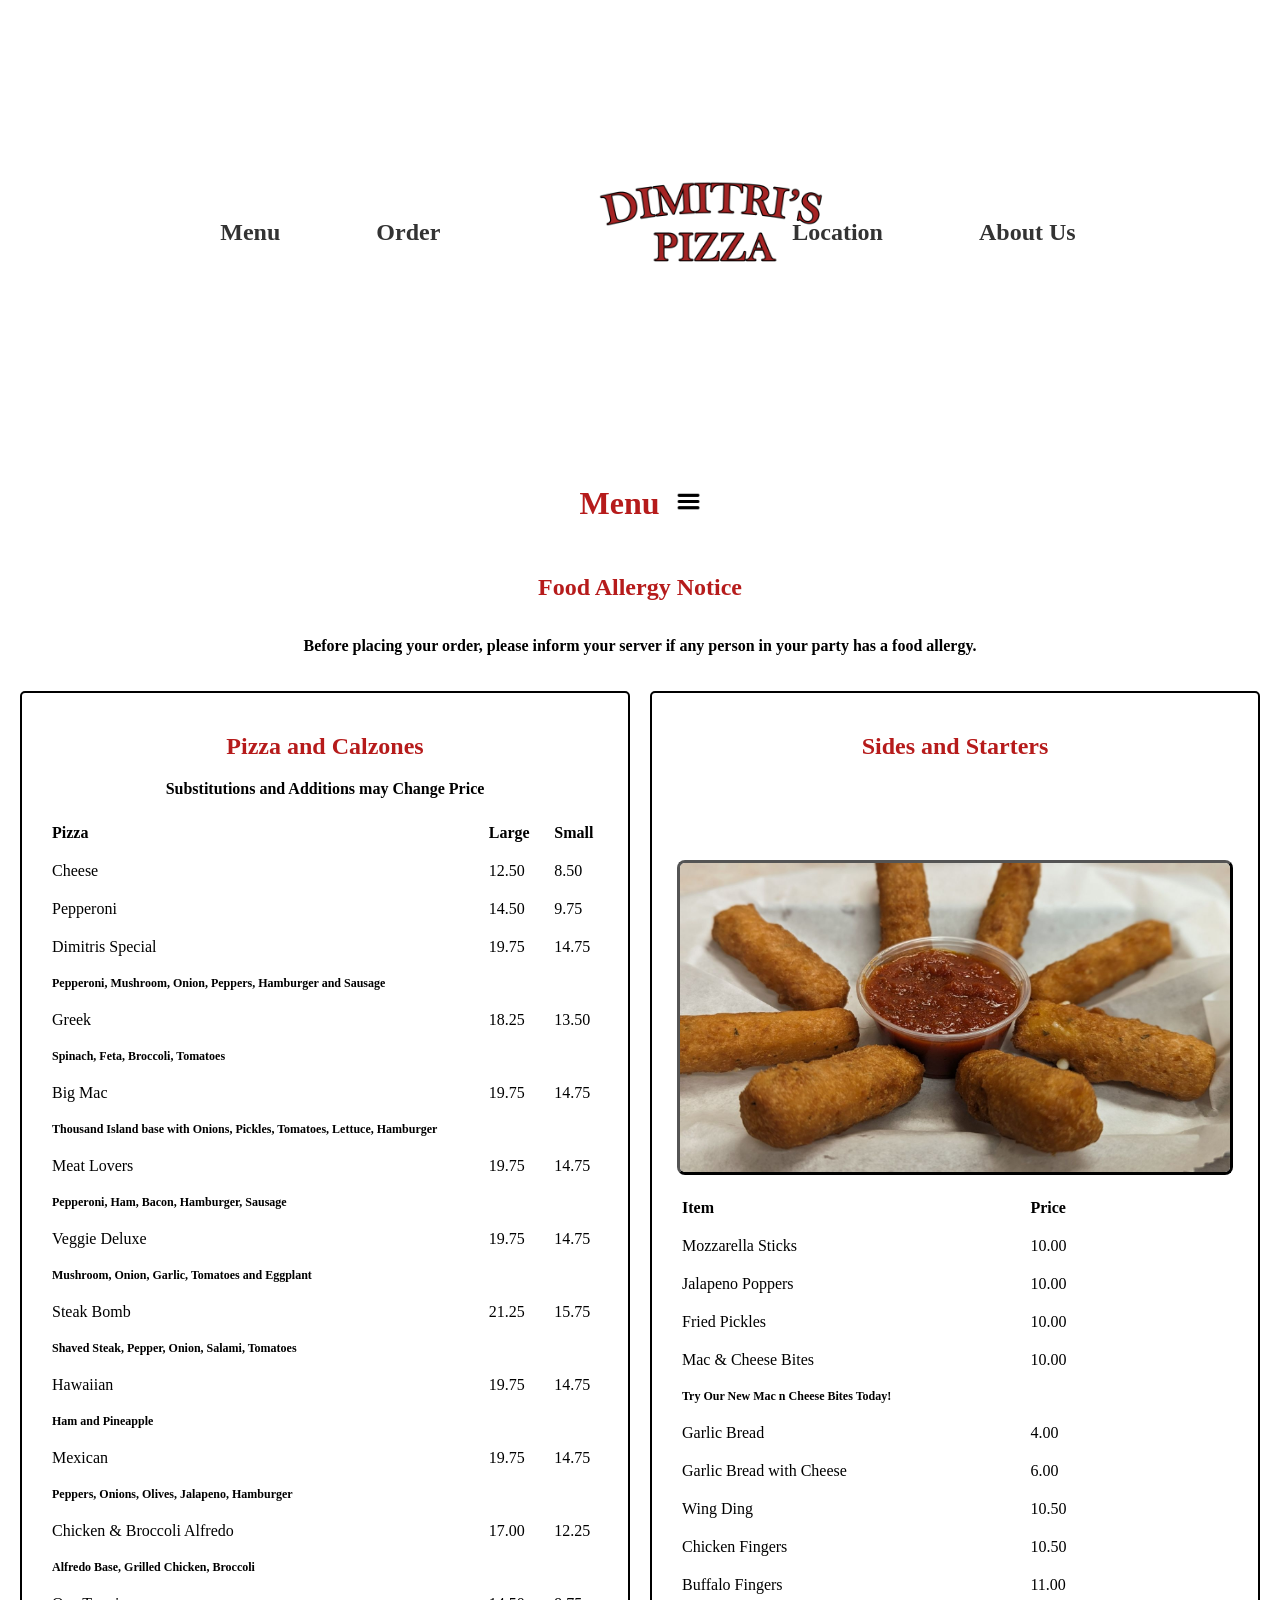
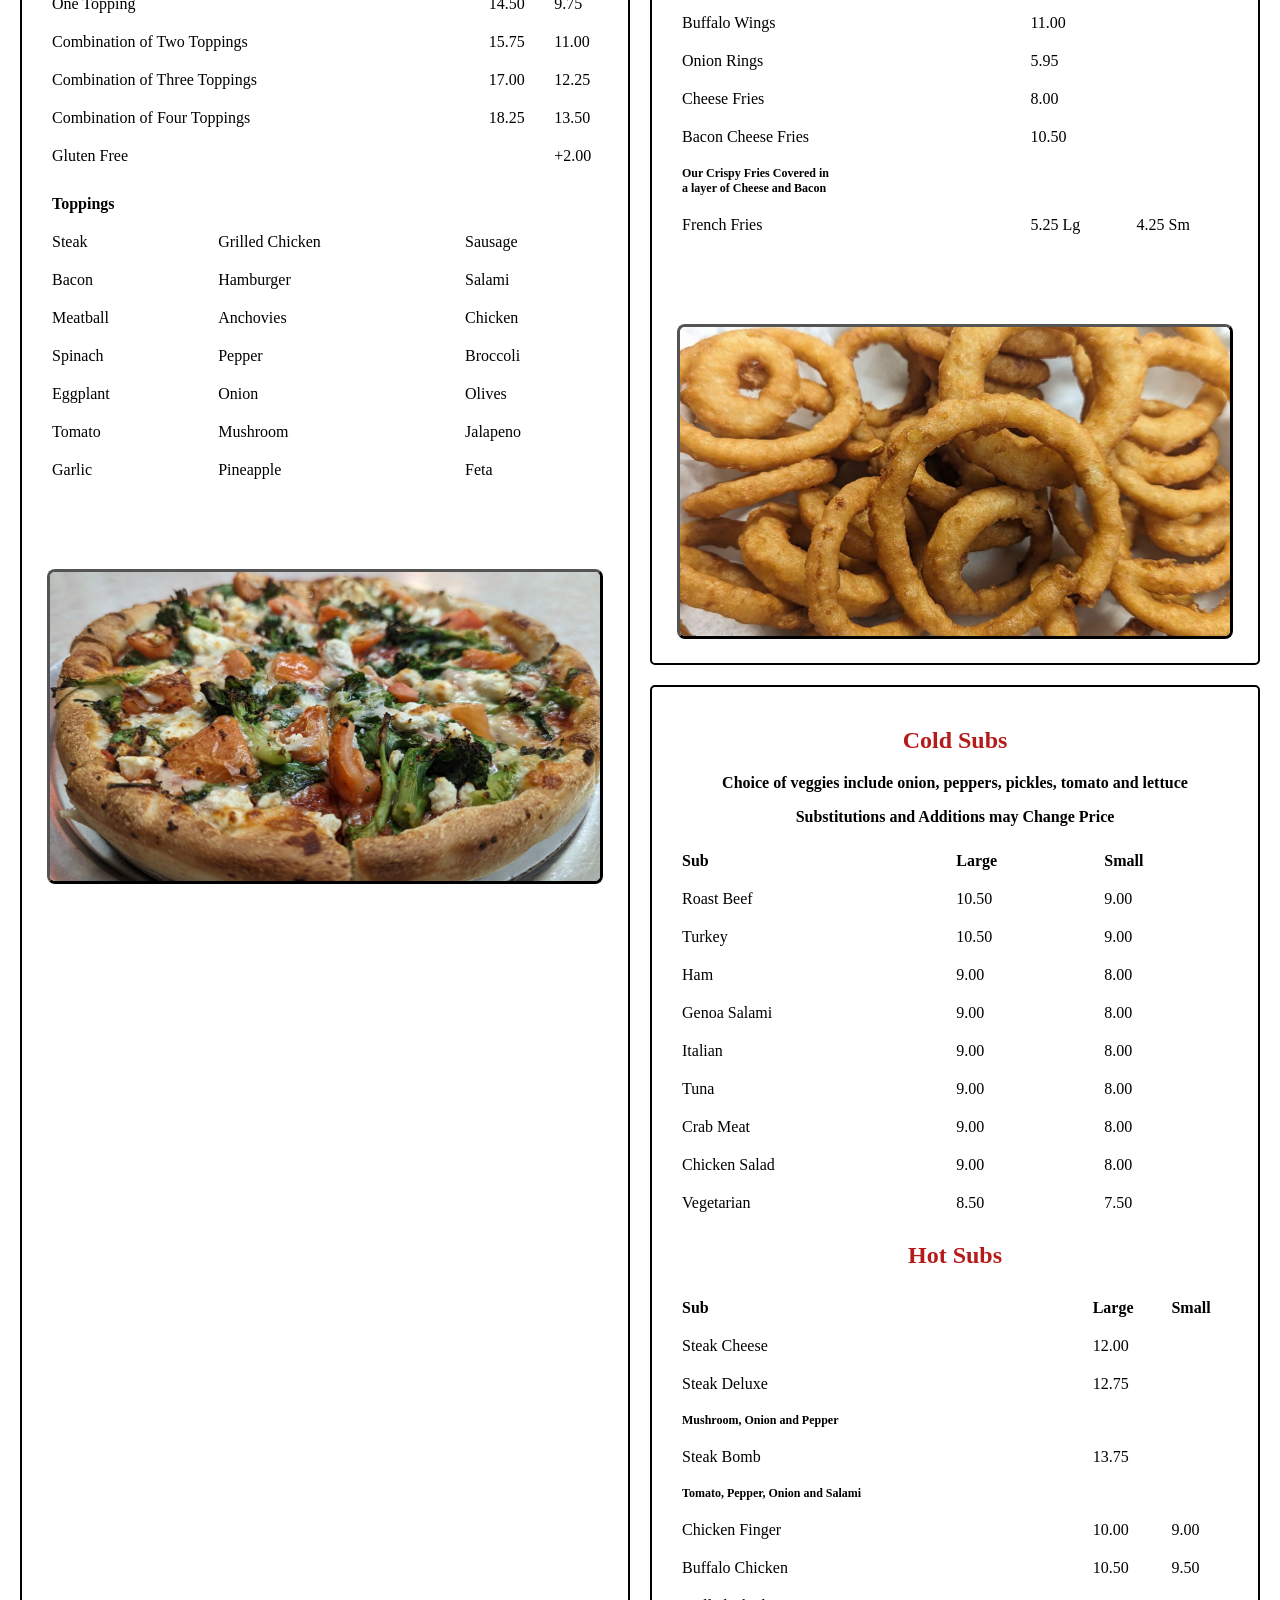
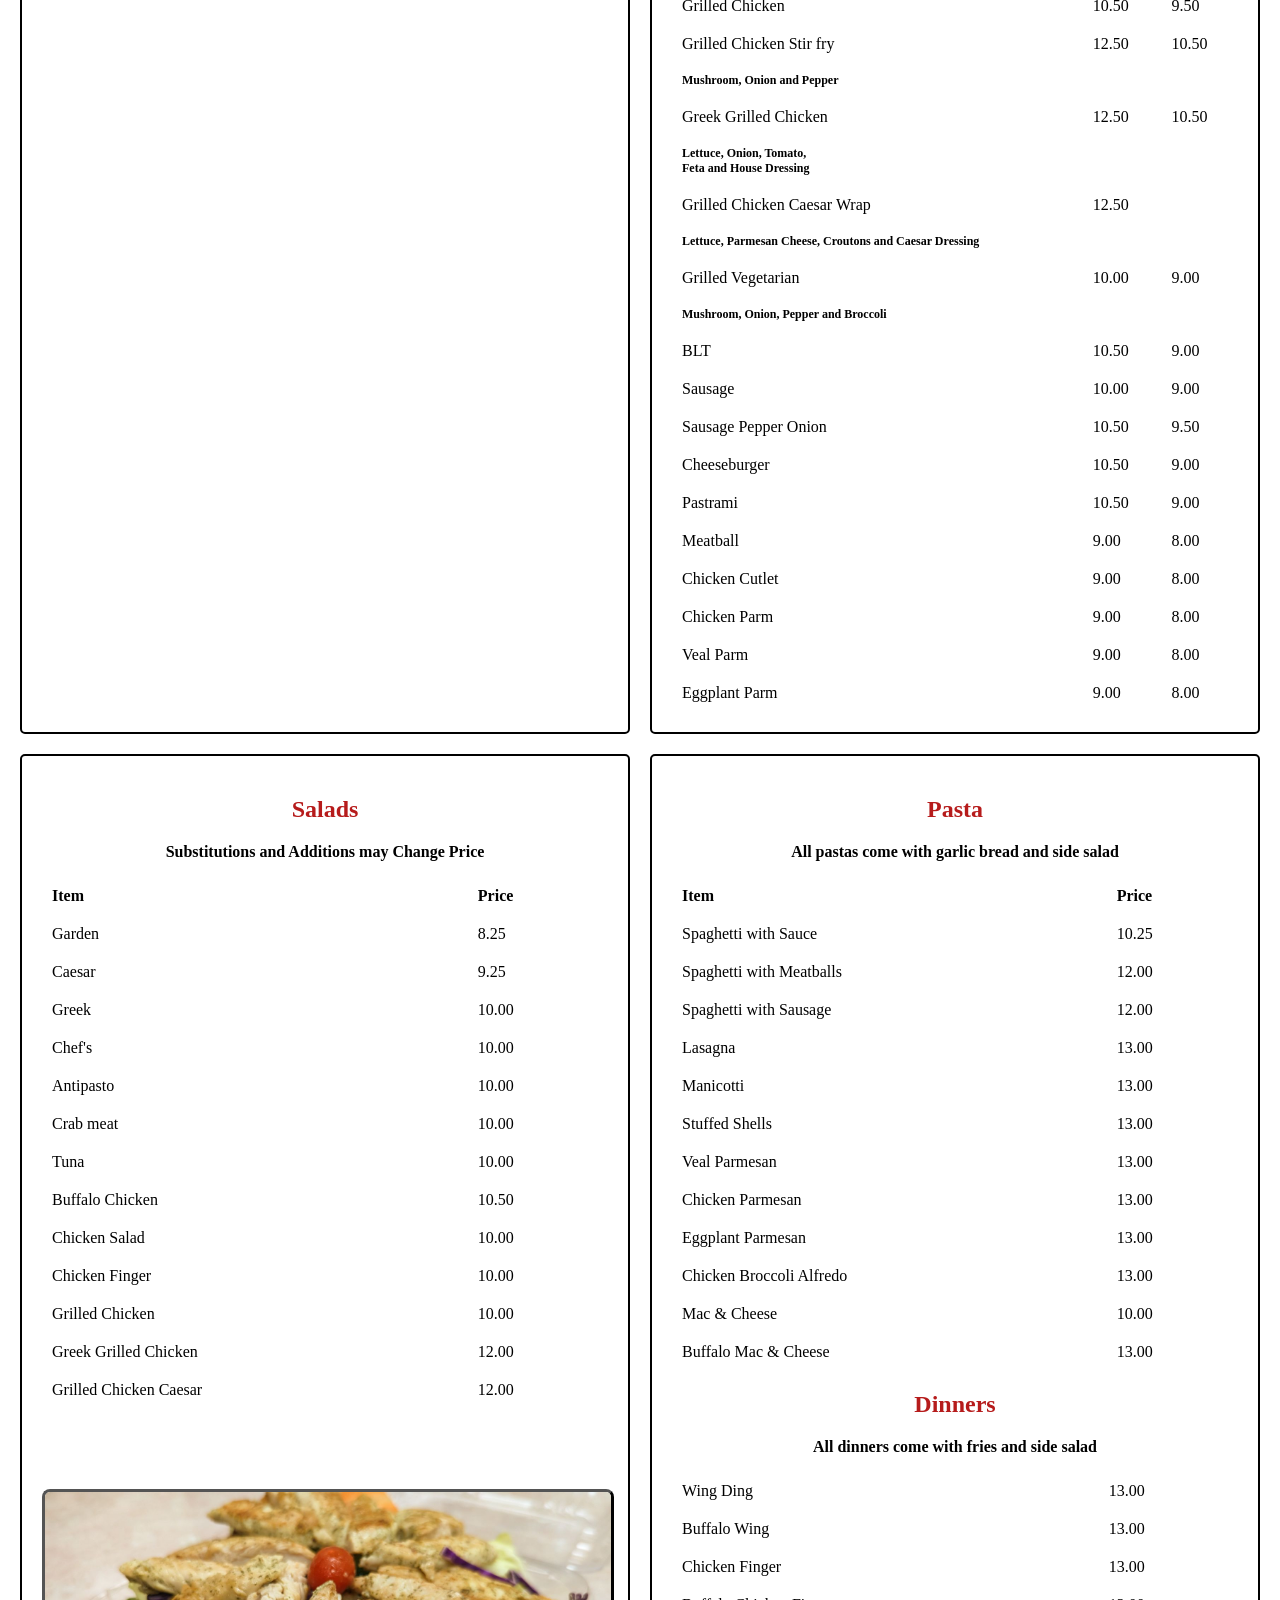
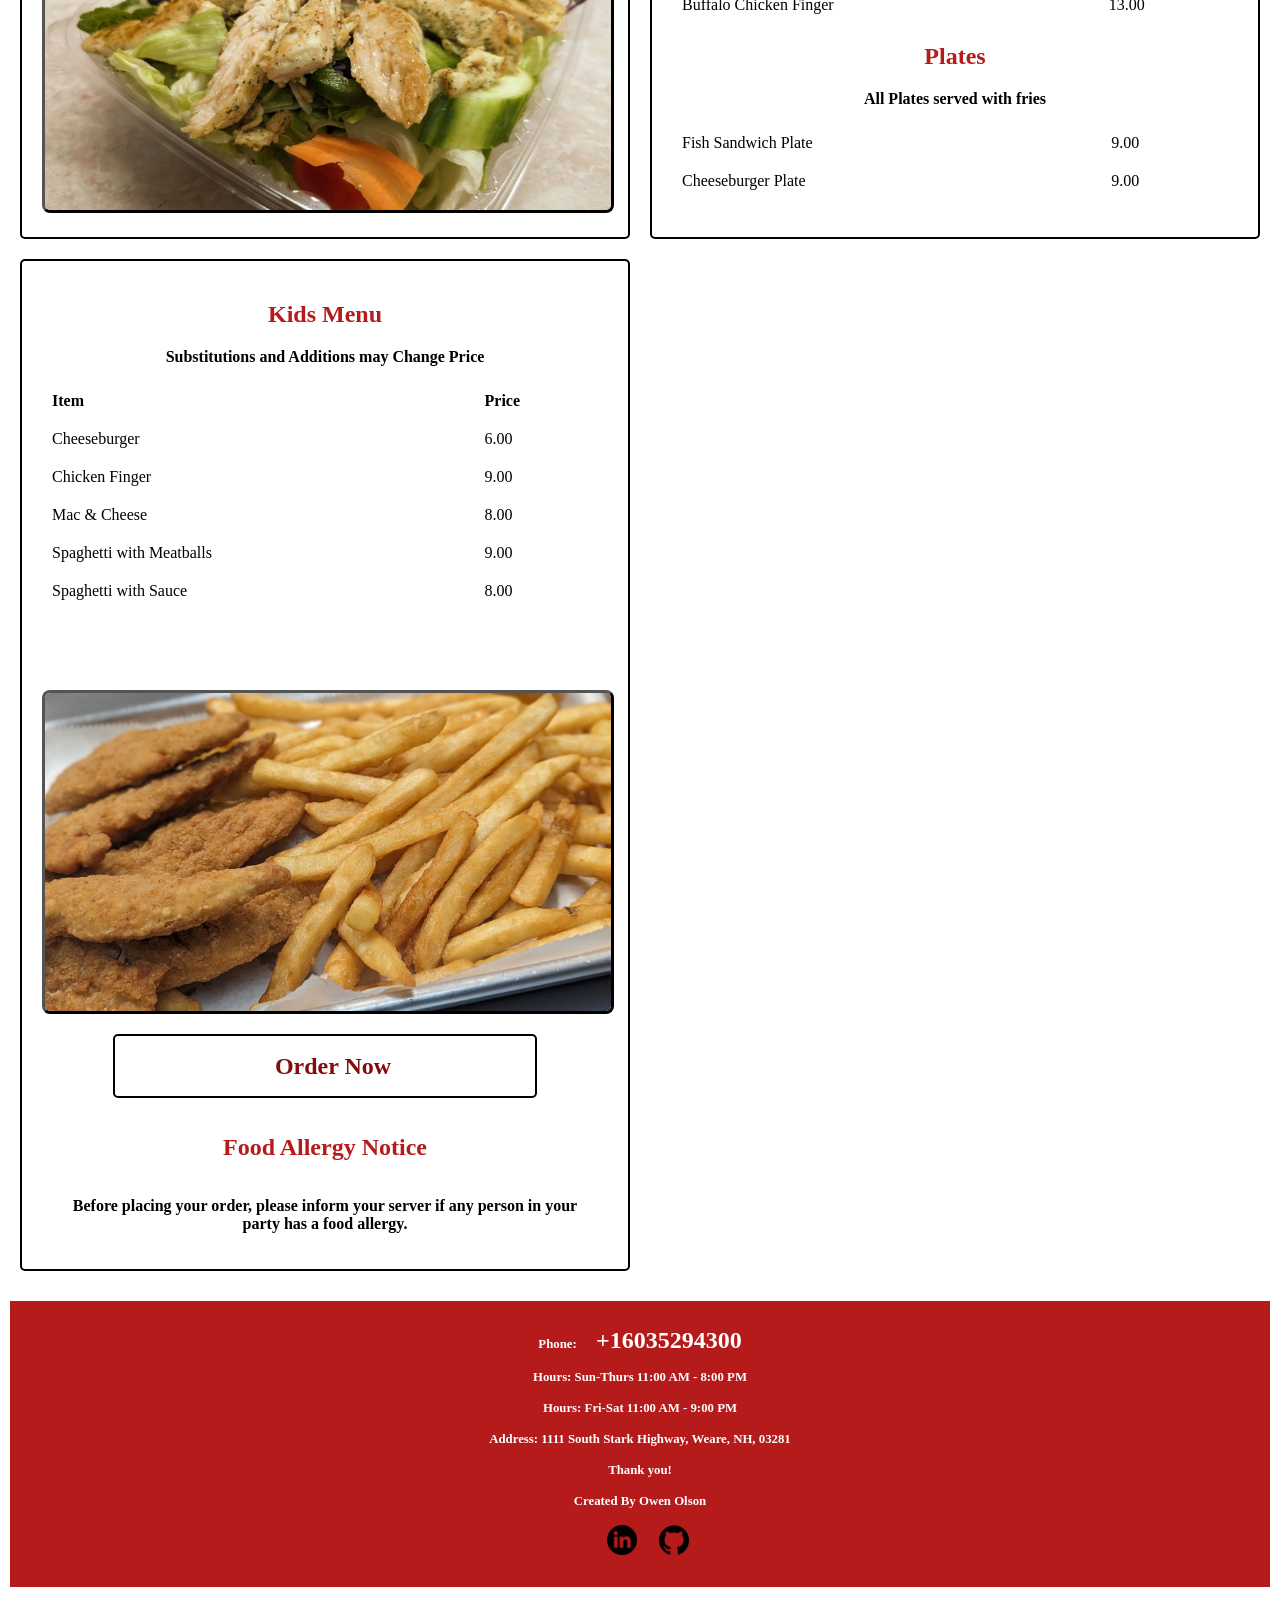
==== commit 09d1eac1: "changed the toppings on the Dimitris Special Pizza" ====
--- a/menu.html
+++ b/menu.html
@@ -4,6 +4,7 @@
 <head>
   <meta charset="UTF-8">
   <meta name="viewport" content="width=device-width, initial-scale=1.0">
+  <link rel="icon" type="image/x-icon" href="./Photos/DimiLogo.png">
   <link rel="stylesheet" href="style.css" />
   <title>Dimitris Pizza Menu</title>
   <style>
@@ -332,7 +333,7 @@
           <td>19.75</td>
           <td>14.75</td>
           <tr class="ingredients">
-            <td>Pepperoni, Mushroom, Onion and Peppers </td>
+            <td>Pepperoni, Mushroom, Onion, Peppers, Hamburger and Sausage </td>
           </tr>
         </tr>
         <tr>
